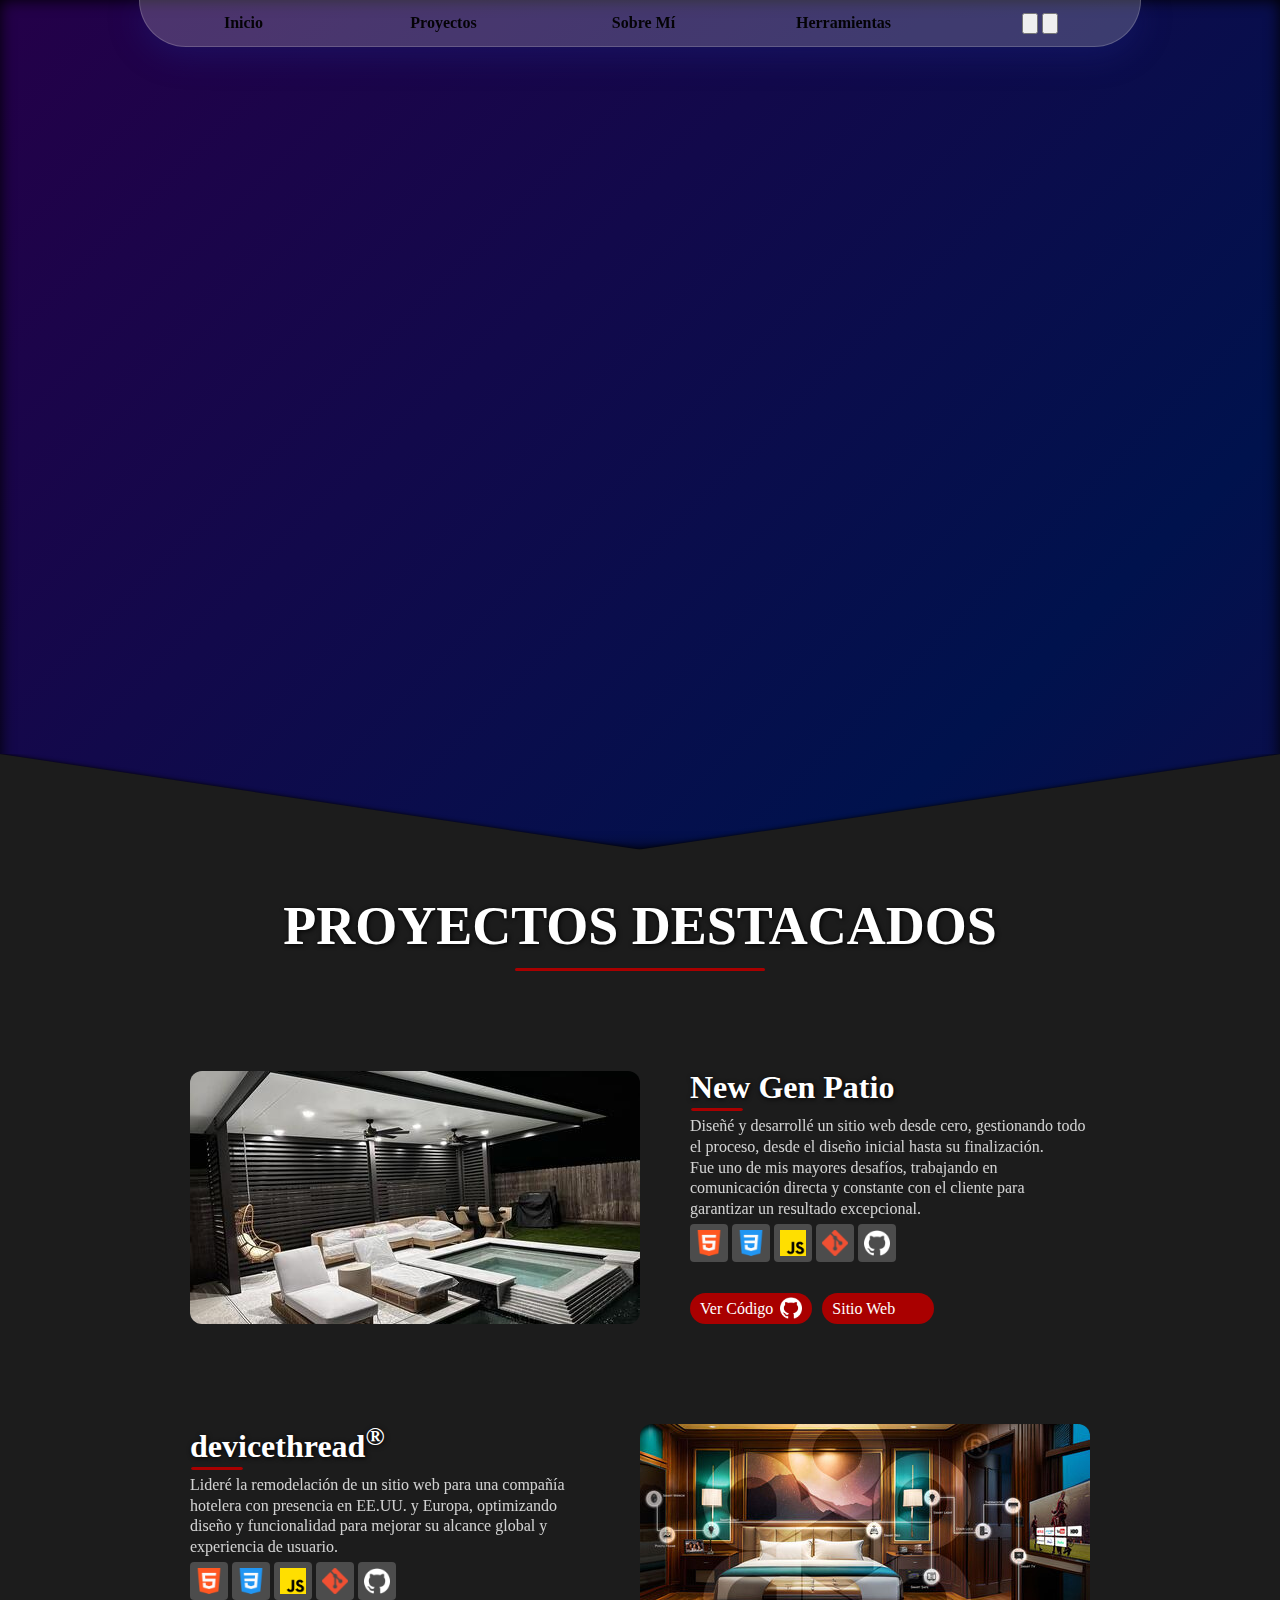
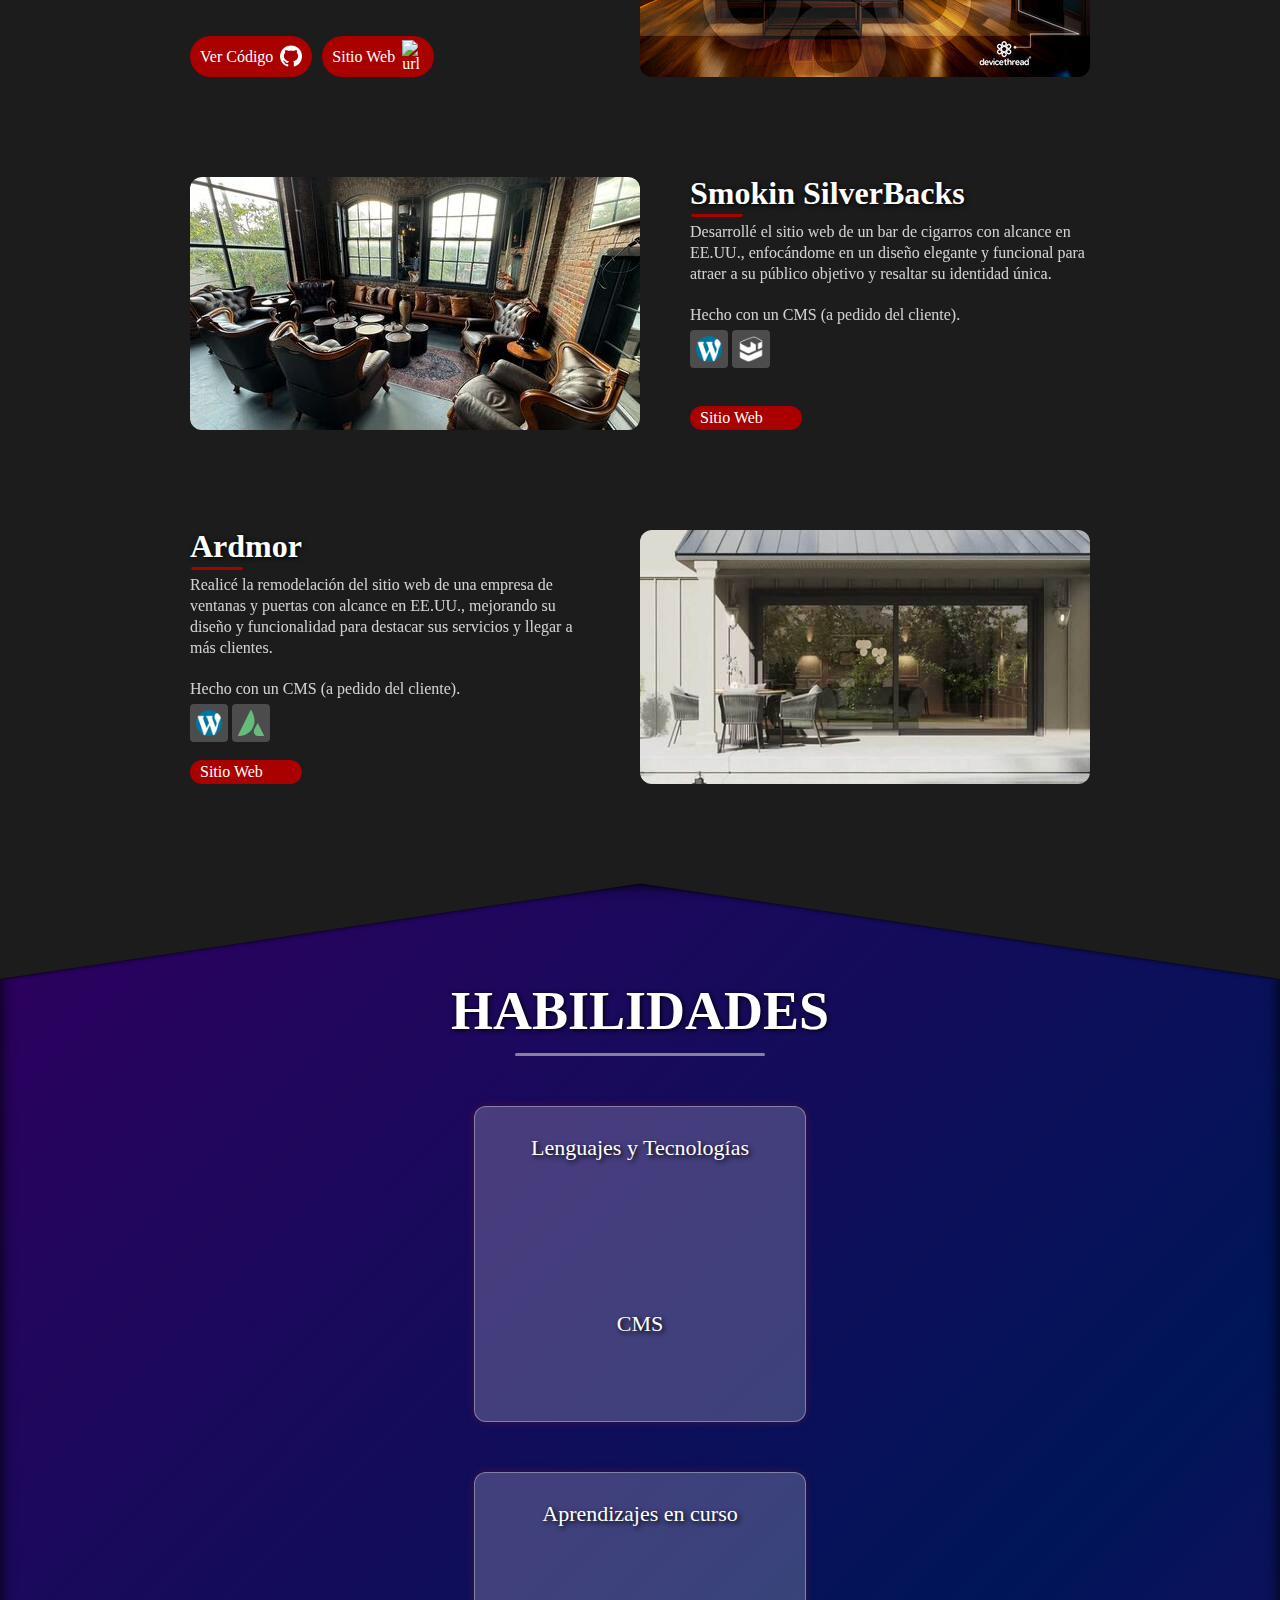
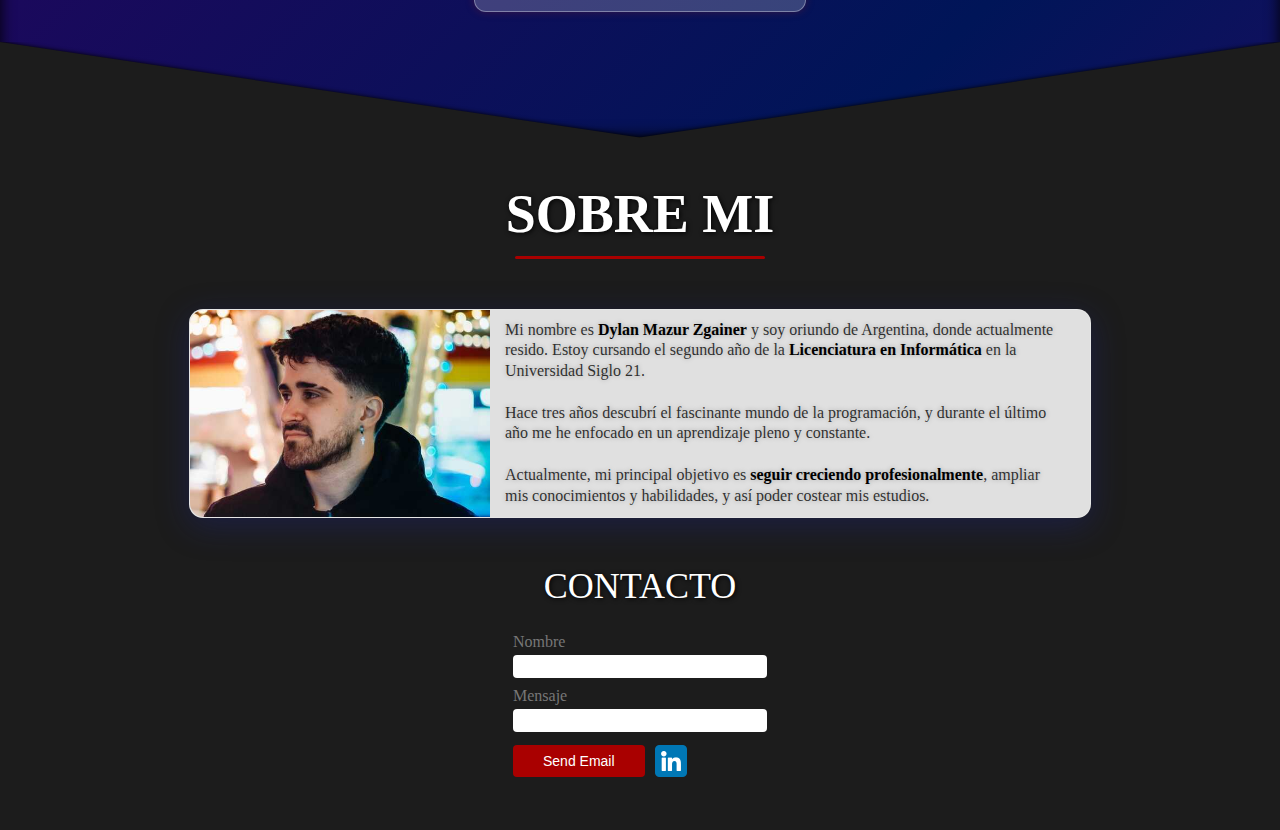
==== index.html @ 39636ef1 "a" ====
<!DOCTYPE html>
<html lang="es">
<head>
    <meta charset="UTF-8">
    <meta name="viewport" content="width=device-width, initial-scale=1.0">
    <title>PORTFOLIO</title>
    <link rel="stylesheet" href="styles.css">
    <link rel="icon" href="media//combinatoria.png" type="image/png">
    <link rel='stylesheet' href='https://cdn-uicons.flaticon.com/2.6.0/uicons-regular-rounded/css/uicons-regular-rounded.css'>
    <link rel='stylesheet' href='https://cdn-uicons.flaticon.com/2.6.0/uicons-thin-rounded/css/uicons-thin-rounded.css'>
    <link rel='stylesheet' href='https://cdn-uicons.flaticon.com/2.6.0/uicons-solid-straight/css/uicons-solid-straight.css'>
    <link rel='stylesheet' href='https://cdn-uicons.flaticon.com/2.6.0/uicons-regular-chubby/css/uicons-regular-chubby.css'>
    <link rel='stylesheet' href='https://cdn-uicons.flaticon.com/2.6.0/uicons-brands/css/uicons-brands.css'>
</head>
<body>
    <header>
        <nav id="header" class="header-container" aria-label="Main navigation">
            <ul>
                <li>            
                    <a href="#home" aria-label="Go to Home page" data-section="header" data-value="home">
                        <i class='fi fi-ss-home'></i>
                        Inicio
                    </a>
                </li>
                <li>
                    <a href="#projects" aria-label="View projects" data-section="header" data-value="projects">
                        <i class='fi fi-ss-customize-computer'></i>
                        Proyectos
                    </a>    
                </li>
                <li>
                    <a href="#about" aria-label="Learn more about us" data-section="header" data-value="about">
                        <i class='fi fi-ss-circle-user'></i>
                        Sobre Mí
                    </a>
                </li>
                <li>
                    <a href="tools.html" aria-label="Contact us" data-section="header" data-value="tools">
                        <i class='fi fi-ss-tools'></i>
                        Herramientas
                    </a>
                </li>
                <li>
                    <div class="languages">
                        <button class="lang-button" data-language="es"><img src="media/espana.png" alt=""></button>
                        <button class="lang-button" data-language="en"><img src="media/reino-unido.png" alt=""></button>
                    </div>
                </li>
            </ul>
            <div class="hamburger" id="hamburger">
                <span></span>
                <span></span>
                <span></span>
            </div>
        </nav>
    </header>

    <section id="home" class="hero-section">

        <div class="hero-container">
            <div class="hero-img">
                <img src="media//DYLAN-SIN-FONDO.png" alt="foto-perfil" class="hero-img2">
                <h2 data-section="header" data-value="name">Dylan Mazur Zgainer</h2>
            </div>
            <div class="hero__txt-container">
                <h1 class="gradient-text" data-section="hero" data-value="title">Desarrollador <span>Front End JR</span>
                </h1>
                <p class="gradient-text-2" data-section="hero" data-value="subtitle">Apasionado en diseñar interfaces web modernas y funcionales, enfocadas en la experiencia del usuario, utilizando principalmente <span>HTML, CSS Y JavaScript.</span>
                    <br><br>
                    Estoy en mi segundo año de Licenciatura en Informática y busco un trabajo que me permita crecer profesionalmente, seguir aprendiendo y apoyar mis estudios.
                </p>
                <a href="media/CV-MAZUR-ZGAINER.pdf" download="CV-MAZUR-ZGAINER.pdf" class="download-cv" data-section="hero" data-value="button">Descargar CV<i class="fi fi-ss-cloud-download-alt"></i></i></a>
                <a href="https://www.linkedin.com/in/dylan-mazur-zgainer-5ab1911b5/">
                    <img src="media/linkedin.png" title="LINKEDIN" alt="LINKEDIN" class="linkedin">
                </a>
            </div>
            
        </div>

        <div class="custom-shape-divider-bottom-1734377191">
            <svg data-name="Layer 1" xmlns="http://www.w3.org/2000/svg" viewBox="0 0 1200 120" preserveAspectRatio="none">
                <path d="M598.97 114.72L0 0 0 120 1200 120 1200 0 598.97 114.72z" class="shape-fill"></path>
            </svg>
        </div>
    </section>

    <section id="projects" class="projects-section">
        <div class="projects-title">
            <h3 data-section="projects" data-value="title">PROYECTOS DESTACADOS</h3>
            <hr class="projects-hr">
        </div>

        <div>

            <div class="project-container">
            <img src="media//newgenpatio.jpg" alt="" class="project-img">
                <div class="project__txt-container">
                    <h4 data-section="projects" data-value="project-1">New Gen Patio</h4>
                    <hr>
                    <p data-section="projects" data-value="subtitle-1">Diseñé y desarrollé un sitio web desde cero, gestionando todo el proceso, desde el diseño inicial hasta su finalización.
                    <br>
                        Fue uno de mis mayores desafíos, trabajando en comunicación directa y constante con el cliente para garantizar un resultado excepcional.</p>
                    <div class="project__tech-urls">
                        <div class="project-tech">
                            <img src="media//html-5.png" title="HTML" alt="HTML">
                            <img src="media//css-3.png" title="CSS" alt="CSS">
                            <img src="media//js.png" title="JavaScript" alt="JavaScript">
                            <img src="media//git.png" title="Git" alt="Git">
                            <img src="media//github.png" title="GitHub" alt="GitHub">
                        </div>

                        <div class="project-urls">
                            <a href="https://github.com/DylanMZ05/NEW-GEN-PATIO" target="_blank" data-section="projects" data-value="button-code">
                                Ver Código<img src="media//github.png" alt="">
                            </a>
                            <a href="https://www.newgenpatio.com/" target="_blank" data-section="projects" data-value="button-link">
                                Sitio Web<img src="media//url.png" alt="">
                            </a>
                        </div>
                    </div>
                </div>
            </div>

            <div class="project-container project-2">
            <div class="project__txt-container">
                <h4 data-section="projects" data-value="project-2">devicethread<span style="font-size: 0.8em; vertical-align: super;">®</span></h4>
                <hr>
                <p data-section="projects" data-value="subtitle-2">Lideré la remodelación de un sitio web para una compañía hotelera con presencia en EE.UU. y Europa, optimizando diseño y funcionalidad para mejorar su alcance global y experiencia de usuario.</p>
                <div class="project__tech-urls">
                    <div class="project-tech">
                        <img src="media//html-5.png" title="HTML" alt="HTML">
                        <img src="media//css-3.png" title="CSS" alt="CSS">
                        <img src="media//js.png" title="JavaScript" alt="JavaScript">
                        <img src="media//git.png" title="Git" alt="Git">
                        <img src="media//github.png" title="GitHub" alt="GitHub">
                    </div>
                    
                    <div class="project-urls">
                        <a href="https://github.com/DylanMZ05/devicethread" target="_blank" data-section="projects" data-value="button-code">
                            Ver Código<img src="media//github.png" alt="github">
                        </a>
                        <a href="https://dylanmz05.github.io/devicethread/" target="_blank" data-section="projects" data-value="button-link">
                            Sitio Web<img src="media//url.png" alt="url">
                        </a>
                    </div>
                </div>
            </div>
            <img src="media//devicethread.jpg" alt="" class="project-img">
            </div>

            <div class="project-container">
                <img src="media//smokinsilver.jpeg" alt="" class="project-img">
                <div class="project__txt-container">
                    <h4 data-section="projects" data-value="project-3">Smokin SilverBacks</h4>
                    <hr>
                    <p data-section="projects" data-value="subtitle-3">Desarrollé el sitio web de un bar de cigarros con alcance en EE.UU., enfocándome en un diseño elegante y funcional para atraer a su público objetivo y resaltar su identidad única.<br><br>Hecho con un CMS (a pedido del cliente).</p>

                    <div class="project__tech-urls">
                        <div class="project-tech">
                            <img src="media//wordpress.png" title="Wordpress" alt="Wordpress">
                            <img src="media//goodlayer-blanco.png" title="Goodlayer" alt="Goodlayer">
                        </div>

                        <div class="project-urls">
                            <a href="" data-section="projects" data-value="button-link">
                                Sitio Web<img src="media//url.png" alt="">
                            </a>
                        </div>
                    </div>
                </div>
            </div>

            <div class="project-container project-2">
                <div class="project__txt-container">
                    <h4 data-section="projects" data-value="project-4">Ardmor</h4>
                    <hr>
                    <p data-section="projects" data-value="subtitle-4">Realicé la remodelación del sitio web de una empresa de ventanas y puertas con alcance en EE.UU., mejorando su diseño y funcionalidad para destacar sus servicios y llegar a más clientes.<br><br>Hecho con un CMS (a pedido del cliente).</p>
                    <div class="project__tech-urls">
                        <div class="project-tech">
                            <img src="media//wordpress.png" title="Wordpress" alt="Wordpress">
                            <img src="media//avada-g.svg" title="Avada" alt="Avada">
                        </div>

                        <div class="project-urls">
                            <a href="" data-section="projects" data-value="button-link">
                                Sitio Web<img src="media//url.png" alt="">
                            </a>
                        </div>
                    </div>
                </div>
                <img src="media//ardmor.jpg" alt="" class="project-img">
            </div>
            
        </div>
        
    </section>

    <section class="skills-section">
        <div class="custom-shape-divider-top-1734458384">
            <svg data-name="Layer 1" xmlns="http://www.w3.org/2000/svg" viewBox="0 0 1200 120" preserveAspectRatio="none">
                <path d="M598.97 114.72L0 0 0 120 1200 120 1200 0 598.97 114.72z" class="shape-fill"></path>
            </svg>
        </div>

        <div class="skills-title">
            <h3 data-section="skills" data-value="title">HABILIDADES</h3>
            <hr class="skills-hr">
        </div>

        <div class="skills-father-container mt-50">

            <div class="skills-container">
                <h4 data-section="skills" data-value="subtitle-1">Lenguajes y Tecnologías</h4>
                <div>
                    <img src="media//html-5.png" title="HTML" alt="HTML">
                    <img src="media//css-3.png" title="CSS" alt="CSS">
                    <img src="media//tailwind-removebg-preview.png" title="TypeScript" alt="TypeScript">
                    <img src="media//js.png" title="JavaScript" alt="JavaScript">
                    <img src="media//react.png" title="React" alt="React">
                    <img src="media//git.png" title="Git" alt="Git">
                    <img src="media//github.png" title="GitHub" alt="GitHub">
                    <img src="media//vscode.png" title="VSCode" alt="VSCode">
                </div>
            </div>

            <div class="skills-container">
                <h4 data-section="skills" data-value="subtitle-2">CMS</h4>
                <div>
                    <img src="media//wordpress.png" title="Wordpress" alt="Wordpress">
                    <img src="media//elementor.png" title="Elementor" alt="Elementor">
                    <img src="media//goodlayer-blanco.png" title="Goodlayer" alt="Goodlayer">
                    <img src="media//avada-g.svg" title="Avada" alt="Avada">
                </div>
            </div>

        </div>

        <div class="skills-father-container mt-50 mb-75">

            <div class="skills-container">
                <h4 data-section="skills" data-value="subtitle-3">Aprendizajes en curso</h4>
                <div>
                    <img src="media//typescript.png" title="TypeScript" alt="TypeScript">
                </div>
            </div>
        </div>

        <div class="custom-shape-divider-bottom-1734460335">
            <svg data-name="Layer 1" xmlns="http://www.w3.org/2000/svg" viewBox="0 0 1200 120" preserveAspectRatio="none">
                <path d="M598.97 114.72L0 0 0 120 1200 120 1200 0 598.97 114.72z" class="shape-fill"></path>
            </svg>
        </div>

    </section>

    <section id="about" class="about-section">
        <div class="about-title">
            <h3 data-section="about-me" data-value="title">SOBRE MI</h3>
            <hr class="about-hr">
        </div>

        <div class="about-container">
            <img src="media//DYLAN-2.jpeg" alt="">
            <p data-section="about-me" data-value="subtitle">
                Mi nombre es <strong>Dylan Mazur Zgainer</strong> y soy oriundo de Argentina, donde actualmente resido.  
                Estoy cursando el segundo año de la <strong>Licenciatura en Informática</strong> en la Universidad Siglo 21.  
                <br><br>
                Hace tres años descubrí el fascinante mundo de la programación, y durante el último año me he enfocado en un aprendizaje pleno y constante.  
                <br><br>
                Actualmente, mi principal objetivo es <strong>seguir creciendo profesionalmente</strong>, ampliar mis conocimientos y habilidades, y así poder costear mis estudios.  
            </p>
        </div>

        <div id="contact" class="contact">

            <h4 data-section="contact" data-value="title">CONTACTO</h4>

            <form id="form">
                <div class="field">
                    <label for="from_name" data-section="contact" data-value="txt-1">Nombre</label>
                    <input type="text" name="from_name" id="from_name">
                </div>
                <div class="field">
                    <label for="message" data-section="contact" data-value="txt-2">Mensaje</label>
                    <input type="text" name="message" id="message">
                </div>

                <div class="flex">
                    <input type="submit" id="button" value="Send Email" class="shadow-lg hover:cursor-pointer hover:bg-red-600 rounded-full">
                    <a href="https://www.linkedin.com/in/dylan-mazur-zgainer-5ab1911b5/">
                        <img src="media/linkedin.png" title="LINKEDIN" alt="LINKEDIN">
                    </a>
                </div>
            </form>            
        </div>
    </section>
    <script src="scripts/script.js"></script>
    <script src="scripts/contact.js"></script>
    <script src="scripts/languajes.js"></script>

    <script type="text/javascript" src="https://cdn.jsdelivr.net/npm/@emailjs/browser@4/dist/email.min.js"></script>

    <script type="text/javascript">
        emailjs.init('-FWIzrRqEiYz7BtvM')
    </script>
</body>
</html>
---- styles.css ----
@tailwind base;
@tailwind components;
@tailwind utilities;

/* FONTS */

@font-face {
    font-family: 'Montserrat';
    src: url(fonts/Montserrat/Montserrat-VariableFont_wght.ttf);
}

@font-face {
    font-family: 'Permanent Marker';
    src: url(fonts/Permanent_Marker/PermanentMarker-Regular.ttf);
}

/* COLORES */

:root {
    --negro: #010101f1;
    --negro-semi-transparent: #000000d1;
    --gris: #1C1C1C;
    --blanco: #ffffff;
    --rojo-1: #8a0000;
    --rojo-2: #A90000;
    --azul: #111f50;

    --surface-color: #fff;
    --curve: 40;
}

/* RESET */

html, body, div, span, applet, object, iframe,
h1, h2, h3, h4, h5, h6, p, blockquote, pre,
a, abbr, acronym, address, big, cite, code,
del, dfn, em, img, ins, kbd, q, s, samp,
small, strike, strong, sub, sup, tt, var,
b, u, i, center,
dl, dt, dd, ol, ul, li,
fieldset, form, label, legend,
table, caption, tbody, tfoot, thead, tr, th, td,
article, aside, canvas, details, embed,
figure, figcaption, footer, header, hgroup,
menu, nav, output, ruby, section, summary,
time, mark, audio, video {
    margin: 0;
    padding: 0;
    border: 0;
    font-size: 100%;
    font: inherit;
    vertical-align: baseline;
}

article, aside, details, figcaption, figure,
footer, header, hgroup, menu, nav, section {
    display: block;
}

body {
    line-height: 1;

    overflow-x: hidden;
}

ol, ul {
    list-style: none;
}

blockquote, q {
    quotes: none;
}

blockquote:before, blockquote:after,
q:before, q:after {
    content: '';
    content: none;
}

table {
    border-collapse: collapse;
    border-spacing: 0;
}

/* STYLES */

body, html {
    font-family: 'Montserrat';
    background-color: var(--blanco);

    scroll-behavior: smooth;
}

/* HEADER */

header {
    display: flex;
    justify-content: center;
    align-items: center;

    width: 100%;

    position: fixed;

    z-index: 1000;
}

.header-container {
    display: flex;
    justify-content: center;
    align-items: center;
    width: 1000px;

    background: rgba( 255, 255, 255, 0.2 );
    box-shadow: 0 8px 32px 0 rgba( 31, 38, 135, 0.37 );
    border: 1px solid rgba( 255, 255, 255, 0.18 );
    border-top: 0;
    border-radius: 0 0 100px 100px;
    max-width: 1200px;

    transition: background-color 0.5s ease, box-shadow 0.5s ease;

    animation: myAnim .7s ease 0s 1 normal forwards;
}

@keyframes myAnim {
	0% {
		transform: scale(0);
		transform-origin: 50% 0%;
	}

	100% {
		transform: scale(1);
		transform-origin: 50% 0%;
	}
}



.header-container.scrolled {
    background-color: var(--negro);
    border: 1px solid #ffffff5f;
    border-top: none;

    box-shadow: 0 0 8px 0 rgba(31, 48, 135, 0.37);

    backdrop-filter: blur(7px);
    -webkit-backdrop-filter: blur(7px)
}

.header-container.scrolled a {
    color: var(--blanco);
}

.header-container ul {
    display: flex;
    width: 100%;
}

.header-container li {
    display: flex;
    justify-content: center;
    align-items: center;
    width: 25%;
}

.header-container a {
    display: flex;
    justify-content: center;
    align-items: center;

    padding: 15px 25px;
    width: 100%;

    text-decoration: none;
    color: var(--negro);
    font-weight: 700;
    
    overflow: hidden;
    border-radius: 0 0 8px 8px;

    transition: color 0.5s ease, 0.5s ease;

}

.header-container li {
    transition: transform 0.2s ease, background 0.15s ease;
}

.header-container li:first-child {
    border-radius: 0 0 8px 100px;
}

.header-container li:last-child {
    border-radius: 0 0 100px 8px;
}

.header-container li:hover {
    transform: scale(1.07);
    background-color: var(--rojo-2);
    border-radius: 0 0 8px 8px;


    font-weight: 600;
}

.header-container li:hover:first-child {
    border-radius: 0 0 8px 100px;
}

.header-container li:hover:last-child {
    border-radius: 0 0 100px 8px;
}

.header-container a:hover {
    color: var(--blanco);
}

.header-container a:hover > i {
    color: var(--blanco);
}

.header-container a > i {
    margin: 2px 7px 0 0;
    color: var(--rojo-2);
}


.hamburger {
    display: none;
    flex-direction: column;
    justify-content: space-around;
    width: 30px;
    height: 24px;
    cursor: pointer;
    margin-right: 40px;
}

.hamburger span {
    display: block;
    height: 3px;
    background-color: var(--blanco);
    border-radius: 2px;
    transition: all 0.3s ease;
}






/* HERO-SECTION */

.hero-section {
    display: flex;
    justify-content: center;
    align-items: center;
    flex-direction: column;

    height: calc(100vh - 51px);

    position: relative;

    background: linear-gradient(135deg, #240049, #00124d, #2d0046, #400021, #00173C, #230039);
    background-size: 400% 400%;

    animation: gradientAnimationBackground 20s linear infinite;
    box-shadow: 0px 0px 15px inset #000;
}

@keyframes gradientAnimationBackground {
    0% {
        background-position: 0% 0%;
    }
    50% {
        background-position: 100% 100%;
    }
    100% {
        background-position: 0% 0%;
    }
}

.hero-container {
    display: flex;
    justify-content: center;
    align-items: center;

    background-color: var(--negro-semi-transparent);
    padding: 25px;
    border-radius: 24px;

    width: 848px;

    box-shadow: 0 0 8px 0 rgba(135, 31, 31, 0.37);
    border: 1px solid rgba( 255, 255, 255, 0.18 );    

    opacity: 0;
    transform: scale(0.8);
    animation: fadeScale .3s ease-out 0.3s forwards;
}

@keyframes fadeScale {
    to {
        opacity: 1;
        transform: scale(1);
    }
}

.hero-img {
    display: flex;
    justify-content: center;
    align-items: center;
    flex-direction: column;
}

.hero-img2 {
    width: 250px;
    aspect-ratio: 1/1;
    object-fit: cover;

    mask-image: linear-gradient(
        black 80%,
        transparent
    );

    margin-left: 10px;

    opacity: 0;
    transform: rotate(-10deg) scale(0.9);
    animation: rotateFade .3s ease-out .35s forwards;
}

.hero-img h2 {
    font-family: 'Permanent Marker';
    color: var(--blanco);
    font-size: 36px;
    font-weight: 500;
    text-align: center;
    
    background: linear-gradient(90deg, rgb(255, 0, 255), rgb(255, 37, 37), rgb(78, 78, 255), rgb(255, 0, 255));
    background-size: 200% 200%;
    -webkit-background-clip: text;
    -webkit-text-fill-color: transparent;

    margin-top: -20px;
    opacity: .9;

    animation: gradient-animation 4s ease-in-out infinite;

    opacity: 0;
    transform: rotate(-10deg) scale(0.9);
    animation: rotateFade .3s ease-out .35s forwards;
}

@keyframes rotateFade {
    to {
        opacity: 1;
        transform: rotate(0deg) scale(1);
    }
}

.hero__txt-container {
    display: flex;
    color: var(--blanco);
    margin: 0 0 0 25px;

    flex-wrap: wrap;
    gap: 10px;
}

.hero__txt-container h1 {
    font-size: 40px;
    font-weight: 600;
    margin: 10px 0;
}

.gradient-text {
    font-size: 3rem;
    color: #fff;
}

.gradient-text span {
    background: linear-gradient(90deg, rgb(255, 0, 255), rgb(255, 37, 37), rgb(78, 78, 255), rgb(255, 0, 255));
    background-size: 200% 200%;
    -webkit-background-clip: text;
    -webkit-text-fill-color: transparent;
    animation: gradient-animation 4s ease-in-out infinite;
    font-weight: bold;
}

.gradient-text-2 {
    font-size: 3rem;
    color: #fff;
}

.gradient-text-2 span {
    background: linear-gradient(90deg, rgb(0, 255, 21), rgb(0, 217, 255), rgb(0, 255, 21), rgb(0, 217, 255), rgb(0, 255, 21), rgb(0, 217, 255));
    background-size: 200% 200%;
    -webkit-background-clip: text;
    -webkit-text-fill-color: transparent;
    animation: gradient-animation 4s ease-in-out infinite;
    font-weight: bold;
}

@keyframes gradient-animation {
    0% {
        background-position: 0% 100%;
    }
    50% {
        background-position: 100% 0%;
    }
    100% {
        background-position: 0% 100%;
    }
}

.hero__txt-container p {
    font-size: 16px;
    margin-bottom: 10px;
    font-weight: 500;
    line-height: 1.3;   

    opacity: 0.7;
}

.download-cv {
    display: flex;
    justify-content: center;
    align-items: center;
    border-radius: 50px;
    font-weight: 400;

    background-color: var(--rojo-2);
    color: var(--blanco);
    text-decoration: none;
    padding: 7px 15px;

    
    opacity: 0;
    animation: bounceIn .3s ease-out .35s forwards;
    transition: transform 0.2s ease, background 0.1s ease;
}

@keyframes bounceIn {
    0% {
        opacity: 0;
    }
    100% {
        opacity: 1;
    }
}

.hero__txt-container i {
    margin-left: 7px;
    font-size: 22px;
}

.download-cv:hover {
    transform: scale(1.05);
    background-color: var(--rojo-1);
}

.linkedin {
    margin: 0;
    width: 42px;

    opacity: 0;
    animation: bounceIn .3s ease-out .35s forwards;
    transition: transform 0.3s ease;
}

.linkedin:hover {
    transform: scale(1.1);
}

/* INVERT TRIANGLE */

.custom-shape-divider-bottom-1734377191 {
    position: absolute;
    bottom: 0;
    left: 0;
    width: 100%;
    overflow: hidden;
    line-height: 0;

    margin-bottom: -5px;
}

.custom-shape-divider-bottom-1734377191 svg {
    position: relative;
    display: block;
    width: calc(100% + 1.3px);
    height: 100px;

    filter: drop-shadow(0px 0px 2px #000);
}

.custom-shape-divider-bottom-1734377191 .shape-fill {
    fill: var(--gris);
}

/* PROjECTS SECTION */

.projects-section {
    background-color: var(--gris);
    
    padding: 50px 0;

    display: flex;
    align-items: center;
    flex-direction: column;
    gap: 50px;
}

.projects-section h3 {
    color: var(--blanco);
    
    font-size: 54px;
    font-weight: 600;

    text-shadow: 1px 1px 5px #000;

    view-timeline-name: --reveal;

    animation-name: show;
    animation-fill-mode: both;

    animation-timeline: --reveal;
    animation-range: entry 25% cover 30%;
}

.project-container {
    display: flex;
    justify-content: space-between;
    
    padding: 50px 0;
    border-radius: 16px;

    width: 900px;
    
    view-timeline-name: --reveal;

    animation-name: show;
    animation-fill-mode: both;

    animation-timeline: --reveal;
    animation-range: entry 25% cover 30%;
}

@keyframes show {
    from {
        opacity: 0; scale: 0%;
    }

    to {
        opacity: 1; scale: 100%;
    }
}

.projects-title {
    display: flex;
    justify-content: center;
    align-items: center;
    flex-direction: column;
}

.projects-hr {
    width: 250px;
    height: 3px;
    background-color: var(--rojo-2);
    border: none;
    border-radius: 50px;
    margin: 15px 0 0;

    view-timeline-name: --reveal;

    animation-name: show;
    animation-fill-mode: both;

    animation-timeline: --reveal;
    animation-range: entry 15% cover 30%;
}

.project-img {
    width: 450px;
    aspect-ratio: 16/9;
    object-fit: cover;

    border-radius: 12px;
    transition: transform 0.3s ease;
}

.project-img:hover {
    transform: scale(1.05);
    cursor: pointer;
}

.project__txt-container {
    position: relative;
    margin: 0;

    color: var(--blanco);
}

.project__txt-container h4 {
    font-size: 32px;
    font-weight: 600;

    text-shadow: 1px 1px 5px #000;
}

.project__txt-container hr {
    width: 50px;
    text-align: start;
    margin: 5px 1px;

    border: 1px solid var(--rojo-2);
    height: 1px;
    background-color: var(--rojo-2);
    border-radius: 50px;
}

.project__txt-container p {
    font-size: 16px;
    font-weight: 400;

    line-height: 1.3;
    
    margin: 5px 0 0;

    max-width: 400px;

    opacity: 0.8;
}

.project-tech p {
    margin: 25px 0 0;
}

.project-tech hr {
    height: 0px;
    width: 30px;
    margin: 5px 1px 8px;
}

.project-tech img{
    background: rgba( 220, 220, 220, 0.25 );
    
    border-radius: 4px;
    margin: 4px 0;
    padding: 6px;
    width: 26px;

    transition: transform 0.3s ease;
}

.project-tech img:hover {
    transform: scale(1.1);
    cursor: pointer;
}

.project-urls {
    width: 100%;
    display: flex;
    justify-content: start;
    position: absolute;
    flex-wrap: wrap;
    gap: 10px;
    bottom: 0;
    margin: 0;
}


.project-urls a {
    display: flex;
    justify-content: center;
    align-items: center;
    background-color: var(--rojo-2);
    border-radius: 50px;
    padding: 4px 10px;

    color: var(--blanco);
    text-decoration: none;
    font-weight: 500;

    transition: transform 0.2s ease, background 0.1s ease;

}

.project-urls a:hover {
    transform: scale(1.05);
    background-color: var(--rojo-1);
}

.project-urls img {
    width: 22px;
    margin: 0 0 1px 7px;
}



/* SKILLS */

.skills-section {
    color: var(--blanco);


    position: relative;
    display: flex;
    justify-content: center;
    align-items: center;
    flex-direction: column;

    padding: 50px 0;

    box-shadow: 0px 0px 15px inset #000;

    background: linear-gradient(135deg, #2E005F, #001558, #4A0073, #460728, #00173C, #3A005E);
    background-size: 400% 400%;

    animation: gradientAnimation 20s linear infinite;
    box-shadow: 0px 0px 15px inset #000;
}

@keyframes gradientAnimation {
    0% {
        background-position: 0% 0%;
    }
    50% {
        background-position: 100% 100%;
    }
    100% {
        background-position: 0% 0%;
    }
}


.custom-shape-divider-top-1734458384 {
    position: absolute;
    top: 0;
    left: 0;
    width: 100%;
    overflow: hidden;
    line-height: 0;
    transform: rotate(180deg);

    margin-top: -5px;
}

.custom-shape-divider-top-1734458384 svg {
    position: relative;
    display: block;
    width: calc(100% + 1.3px);
    height: 100px;

    filter: drop-shadow(0px 0px 2px #000);
}

.custom-shape-divider-top-1734458384 .shape-fill {
    fill: var(--gris);
}

.skills-section h3 {
    color: var(--blanco);
    font-size: 54px;
    font-weight: 600;

    margin-top: 50px;

    text-shadow: 1px 1px 5px #000;

    view-timeline-name: --reveal;

    animation-name: show;
    animation-fill-mode: both;

    animation-timeline: --reveal;
    animation-range: entry 25% cover 30%;
}

.skills-father-container {
    padding: 15px;

    background: rgba(255, 255, 255, 0.208);
    box-shadow: 0 0 8px 0 rgba(135, 31, 31, 0.37);
    border-radius: 12px;
    border: 1px solid rgba(255, 255, 255, 0.347);

    width: 300px;
}

.mt-50 {
    margin-top: 50px;
}

.mb-75 {
    margin-bottom: 75px;
}

.skills-father-container {
    view-timeline-name: --skills-scroll;
    animation-timeline: --skills-scroll;
    animation-name: fade-in-diagonal;
    animation-fill-mode: both;
    animation-range: entry 0% cover 10%;
}

.skills-container {
    text-align: center;
}

.skills-container h4 {
    view-timeline-name: --skills-title;
    animation-timeline: --skills-title;
    animation-name: fade-in-diagonal;
    animation-range: entry 0% cover 20%;
    animation-delay: 0.1s;
}

.skills-container img {
    opacity: 0;
    transform: translate(-40px, -40px) scale(0.8);
    view-timeline-name: --reveal-img;
    animation-timeline: --reveal-img;
    animation-name: fade-in-diagonal;
    animation-fill-mode: both;
    animation-range: entry 0% cover 10%;
}

.skills-container div {
    display: flex;
    align-items: center;
    justify-content: center;
    flex-wrap: wrap;
    text-align: center;
}

.skills-container img:nth-child(1) { animation-delay: 0.1s; }
.skills-container img:nth-child(2) { animation-delay: 0.2s; }
.skills-container img:nth-child(3) { animation-delay: 0.3s; }
.skills-container img:nth-child(4) { animation-delay: 0.4s; }
.skills-container img:nth-child(5) { animation-delay: 0.5s; }
.skills-container img:nth-child(6) { animation-delay: 0.6s; }
.skills-container img:nth-child(7) { animation-delay: 0.7s; }
.skills-container img:nth-child(8) { animation-delay: 0.8s; }
.skills-container img:nth-child(9) { animation-delay: 0.9s; }
.skills-container img:nth-child(10) { animation-delay: 1.0s; }

@keyframes fade-in-diagonal {
    from {
        opacity: 0;
        transform: translate(-40px, -40px) scale(0.8);
    }
    to {
        opacity: 1;
        transform: translate(0, 0) scale(1);
    }
}

.skills-container h4{
    font-size: 22px;
    font-weight: 500;
    margin: 15px 0 3px;

    text-shadow: 2px 2px 5px #000;
}

.skills-title {
    display: flex;
    justify-content: center;
    align-items: center;
    flex-direction: column;
}

.skills-hr {
    width: 250px;
    height: 3px;
    background-color: #cccccc9c;
    border: none;
    border-radius: 50px;
    margin: 15px 0 0;

    view-timeline-name: --reveal;

    animation-name: show;
    animation-fill-mode: both;

    animation-timeline: --reveal;
    animation-range: entry 15% cover 30%;
}

.skills-section img {
    width: 54px;
    margin: 7px;

    filter: drop-shadow(0px 0px 15px #0000006b);
    transition: transform 0.3s ease;
}

.skills-section img:hover {
    transform: scale(1.1);
    cursor: pointer;
}

.custom-shape-divider-bottom-1734460335 {
    position: absolute;
    bottom: 0;
    left: 0;
    width: 100%;
    overflow: hidden;
    line-height: 0;

    margin-bottom: -5px;
}

.custom-shape-divider-bottom-1734460335 svg {
    position: relative;
    display: block;
    width: calc(100% + 1.3px);
    height: 100px;

    filter: drop-shadow(0px 0px 2px #000);
}

.custom-shape-divider-bottom-1734460335 .shape-fill {
    fill: var(--gris);
}

/* ABOUT */

.about-section {
    display: flex;
    justify-content: center;
    align-items: center;
    flex-direction: column;

    padding: 50px 0;

    background-color: var(--gris);
}

.about-title {
    display: flex;
    justify-content: center;
    align-items: center;
    flex-direction: column;
}

.about-title h3 {
    color: var(--blanco);
    
    font-size: 54px;
    font-weight: 600;

    text-shadow: 1px 1px 5px #000;

    view-timeline-name: --reveal;

    animation-name: show;
    animation-fill-mode: both;

    animation-timeline: --reveal;
    animation-range: entry 25% cover 30%;
}

.about-hr {
    width: 250px;
    height: 3px;
    background-color: var(--rojo-2);
    border: none;
    border-radius: 50px;
    margin: 15px 0 0;

    view-timeline-name: --reveal;

    animation-name: show;
    animation-fill-mode: both;

    animation-timeline: --reveal;
    animation-range: entry 15% cover 30%;
}

.about-container {
    display: flex;
    width: 900px;

    margin-top: 50px;

    border-radius: 14px;
    border: 1px solid rgba( 255, 255, 255, 0.18 );
    
    box-shadow: 0 8px 32px 0 rgba( 31, 38, 135, 0.37 );
    background: rgba(255, 255, 255, 0.865);

    view-timeline-name: --reveal;

    animation-name: show;
    animation-fill-mode: both;

    animation-timeline: --reveal;
    animation-range: entry 0% cover 40%;
}

.about-container img {
    width: 300px;
    aspect-ratio: 2/1;
    object-fit: cover;

    border-radius: 14px 0 0 14px;

    object-position: 20% 40%; /* 20% desde la izquierda, 50% desde la parte superior */

}

.about-container p {
    padding: 10px 30px 10px 15px;

    color: #000000cb;
    font-weight: 500;
    opacity: 1;

    line-height: 1.3;

    text-shadow: 0px 0px 5px #00000045;
}

.about-container strong {
    font-weight: bold;

    color: #000000 ;
}


/* CONTACT */

.contact h4 {
    font-size: 36px;
    font-weight: 500;
    text-align: center;

    color: var(--blanco);

    margin-bottom: 30px;

    text-shadow: 1px 1px 5px #000;


}

.contact {
    margin-top: 50px;

    view-timeline-name: --reveal;

    animation-name: show;
    animation-fill-mode: both;

    animation-timeline: --reveal;
    animation-range: entry 0% cover 25%;
}

.contact-container {
    display: flex;
    align-items: center;
    justify-content: space-between;

    background-color: var(--blanco);

    padding: 3px 0;

    border-radius: 8px;
}

.email {
    display: flex;
    justify-content: center;
    align-items: center;
}

.email i {
    margin: 0 10px -3px;
    font-size: 18px;
}

.email p {
    font-size: 20px;
    
    background-color: #fffffffc;
    color: var(--negro);
    width: 350px;
    border-radius: 4px;
    padding: 5px;
    font-weight: 600;

    box-shadow: 0px 0px 5px inset #0000005d;
    border: 1px solid #00000068;
}

.copy-direct a {
    text-decoration: none;
}

.copy-direct i{
    margin: 0 10px -3px;
    font-size: 20px;

    color: var(--negro);
}

.contact-container:last-child {
    margin-top: 15px;

}

.tooltip {
    visibility: hidden;
    background-color: #333;
    color: #fff;
    text-align: center;
    border-radius: 5px;
    padding: 5px;
    position: absolute;
    z-index: 1;
    top: -30px;
    left: 50%;
    transform: translateX(-50%);
    font-size: 12px;
    white-space: nowrap;
    opacity: 0;
    transition: opacity 0.3s ease;
}

.copy-direct a {
    position: relative;
    display: inline-block;
    transition: transform 0.3s ease;
}

.copy-direct a:hover {
    transform: scale(1.1);
}

.copy-direct a.copied .tooltip {
    visibility: visible;
    opacity: 1;
}

.field {
    margin-bottom: 10px;
}

.field label {
    display: block;
    font-size: 16px;
    color: #777;

    margin-bottom: 5px;
}

.field input {
    display: block;
    min-width: 250px;
    line-height: 1.5;
    font-size: 14px;

    border-radius: 4px;
    border: none;
}

input[type="submit"] {
    display: block;
    padding: 8px 30px;
    font-size: 14px;
    background-color: var(--rojo-2);
    color: #fff;
    border-radius: 4px;
    border: none;
}

.flex {
    display: flex;
    align-items: center;
}

.flex a {
    margin-left: 10px;
}

.flex img {
    width: 32px;
    margin-top: 3px;
}




@media (max-width: 1050px) {
    .header-container {
        width: 95%;
    }
}
@media (max-width: 950px) {
    .hero-container {
        width: 88vw;
        max-width: 620px;
        padding: 17px;
        flex-direction: column;
    }

    .hero-img2 {
        margin: 0 0 20px 0;
    }

    .hero__txt-container {
        text-align: start;  
        margin-left: 0;  
    }

    .hero__txt-container h1 {
        width: 100%;
        text-align: center;
    }

    .project-container {
        width: 94vw;
    }

    .project-img {
        width: 46vw;
    }

    .project__txt-container {
        margin: 5px 15px 0;
    }

    .project-urls {
        position: static;
    }

    .about-container {
        width: 94vw;
    }
}

@media (max-width: 800px) {
    .header-container {
        display: flex;
        justify-content: end;

        border: none;

        height: 51px;
        border-radius: 0;
        width: 100vw;
        border-left: 0;
        border-right: 0;

    
        z-index: 1000;
        background-color: #010101;
        border: none;
    }

    .header-container.scrolled {
        border: none;
        background-color: #010101;

        box-shadow: 0 0 8px 0 rgba(31, 48, 135, 0.37);
        backdrop-filter: blur(0px);
    }

    .header-container ul {
        display: none;
    }

    nav ul {
        position: fixed;
        top: 50px;
        right: 0;
        width: 200px;
        opacity: 0;
        transition: none;
        display: none;
    }
    
    nav ul.active {
        display: flex;
        justify-content: center;
        align-items: center;
        flex-direction: column;
        background-color: #010101;
        border: none;

        border-radius: 0 0 8px 8px;

        box-shadow: 0 7px 8px 0 rgba(31, 48, 135, 0.146);

        width: 100vw;
        margin: 0;
        animation: slideIn 0.3s ease forwards;
    }
    
    nav ul.closing {
        display: flex;
        justify-content: center;
        align-items: center;
        flex-direction: column;

        background-color: #000;
        border: none;

        z-index: 1;

        animation: slideOut 0.3s ease forwards;
    }

    @keyframes slideIn {
        from {
            opacity: 0;
            transform: translateY(-100%);
        }
        to {
            opacity: 1;
            transform: translateY(0);
        }
    }

    @keyframes slideOut {
        from {
            opacity: 1;
            transform: translateY(0);
        }
        to {
            opacity: 0;
            transform: translateY(-100%);
        }
    }

    .header-container li {
        width: 100%;
    }

    .header-container a {
        padding: 15px 0px 15px 35vw;
        width: 100%;
        color: var(--blanco);

        display: flex;
        justify-content: start;
    }

    .header-container li:last-child {
        padding-bottom: 20px;
    }

    .header-container li:hover {
        transform: scale(1);
        background-color: #010101;

        font-weight: 800;

    }
    
    .header-container a:hover > i {
        color: var(--rojo-2);

        text-decoration: none;
    }

    .hamburger {
        display: flex;
    }


    .hamburger.open span:nth-child(1) {
        transform: rotate(45deg) translateY(10px) translateX(3.9px);
    }

    .hamburger.open span:nth-child(2) {
        opacity: 0;
    }

    .hamburger.open span:nth-child(3) {
        transform: rotate(-45deg) translateY(-8px);
    }

    .projects-section h3 {
        font-size: 44px;
        text-align: center;
    }
}

@media (max-width: 700px) {
    
    .project-container {
        flex-direction: column;

        width: 94vw;

        padding: 25px 0;
    }

    .project-2 {
        flex-direction: column-reverse;
    }

    .project-img {
        width: 100%;
    }

    .project__txt-container {
        margin: 10px 0;
    }

    .project__txt-container p {
        max-width: 94vw;
    }

    .project-tech img {
        width: 30px;
    }

    .about-container img {
        object-position: 50% 40%;
    }
}

@media (max-width: 650px) {
    .hero__txt-container h1 {
        font-size: 6vw;
    }
}

@media (max-width: 600px) {
    
    .about-container {
        flex-direction: column;
    }

    .about-container img {
        width: 100%;
        height: 350px;

        border-radius: 14px 14px 0 0;

        object-position: 0% 33%;
    }

    .about-container p {
        padding: 10px;
    }
}

@media (max-width: 550px) {
    .hero-section {
        padding-bottom: 50px;
    }

    .hero__txt-container h1 {
        font-size: 6vw;
    }




    .email p {
        font-size: 16px;
        width: 270px;
    }
}

@media (max-width: 520px) {
    .hero-img h2 {
        font-size: 7vw;
    }
}

@media (max-width: 500px) {
    .hero-section {
        padding: 50px 0 75px;
    }

    .skills-section h3 {
        font-size: 36px;
    }

    .skills-hr {
        width: 200px;
    }

    .skills-container {
        display: flex;
        justify-content: center;
        align-items: center;
        flex-direction: column;

        text-align: center;
    }

    .skills-container h4 {
        margin: 15px 0 3px;
    }
}

@media (max-width: 450px) {
    .projects-section h3,
    .about-title h3 {
        font-size: 36px;
    }

    .projects-hr {
        width: 200px;
    }

    .project__txt-container {
        display: flex;
        justify-content: start;
        align-items: start;
        flex-direction: column;
        text-align: start;
    }


    .about-hr {
        width: 150px;
    }

    .contact-container {
        display: block;
    }

    .email {
        font-size: 20px;
        background-color: #fffffffc;
        color: var(--negro);
        width: 310px;
        border-radius: 4px;
        padding: 5px;
        margin: 5px 7px;
        font-weight: 600;
        box-shadow: 0px 0px 5px inset #0000005d;
        border: 1px solid #00000068;
    }

    .email p {
        width: 100%;
        border-radius: 4px;
        padding: 0px;
        font-weight: 600;
        box-shadow: none;
        border: none;
    }

    .copy-direct {
        margin-top: 8px;
        display: flex;
        justify-content: space-evenly;
    }

    .copy-direct a {
        width: 100%;
        text-align: center;

        box-shadow: 0px 0px 5px #00000086;

        padding: 5px 0;
        margin: 5px 7px;
        border-radius: 4px;
    }
}

@media (max-width: 350px) {
    .hero__txt-container p {
        font-size: 14px;
    }

    .hero__txt-container a {
        font-size: 14px;
    }

    .hero__txt-container i {
        font-size: 18px;
    }

    .project__txt-container h4 {
        font-size: 24px;
    }

    .project__txt-container p {
        font-size: 14px;
    }

    .skills-father-container {
        width: 80vw;
    }

    .skills-container h4 {
        font-size: 18px;
    }

    .skills-section img {
        width: 38px;
    }

    .about-container p {
        padding: 10px;
        font-size: 14px;
    }

    .email i {
        display: none;
    }

    .email {
        width: 80vw;
    }

    .email p {
        font-size: 14px;
    }
}

@media (max-width: 950px) and (max-height: 800px) {
    .hero-section {
        height: max-content;
    }
    
    .hero-container {
        margin: 10vh 0 13vh;
    }
}

@media (max-width: 950px) and (max-height: 600px) {
    .hero-section {
        height: max-content;
    }
    
    .hero-container {
        margin: 15vh 0 23vh;
    }
}
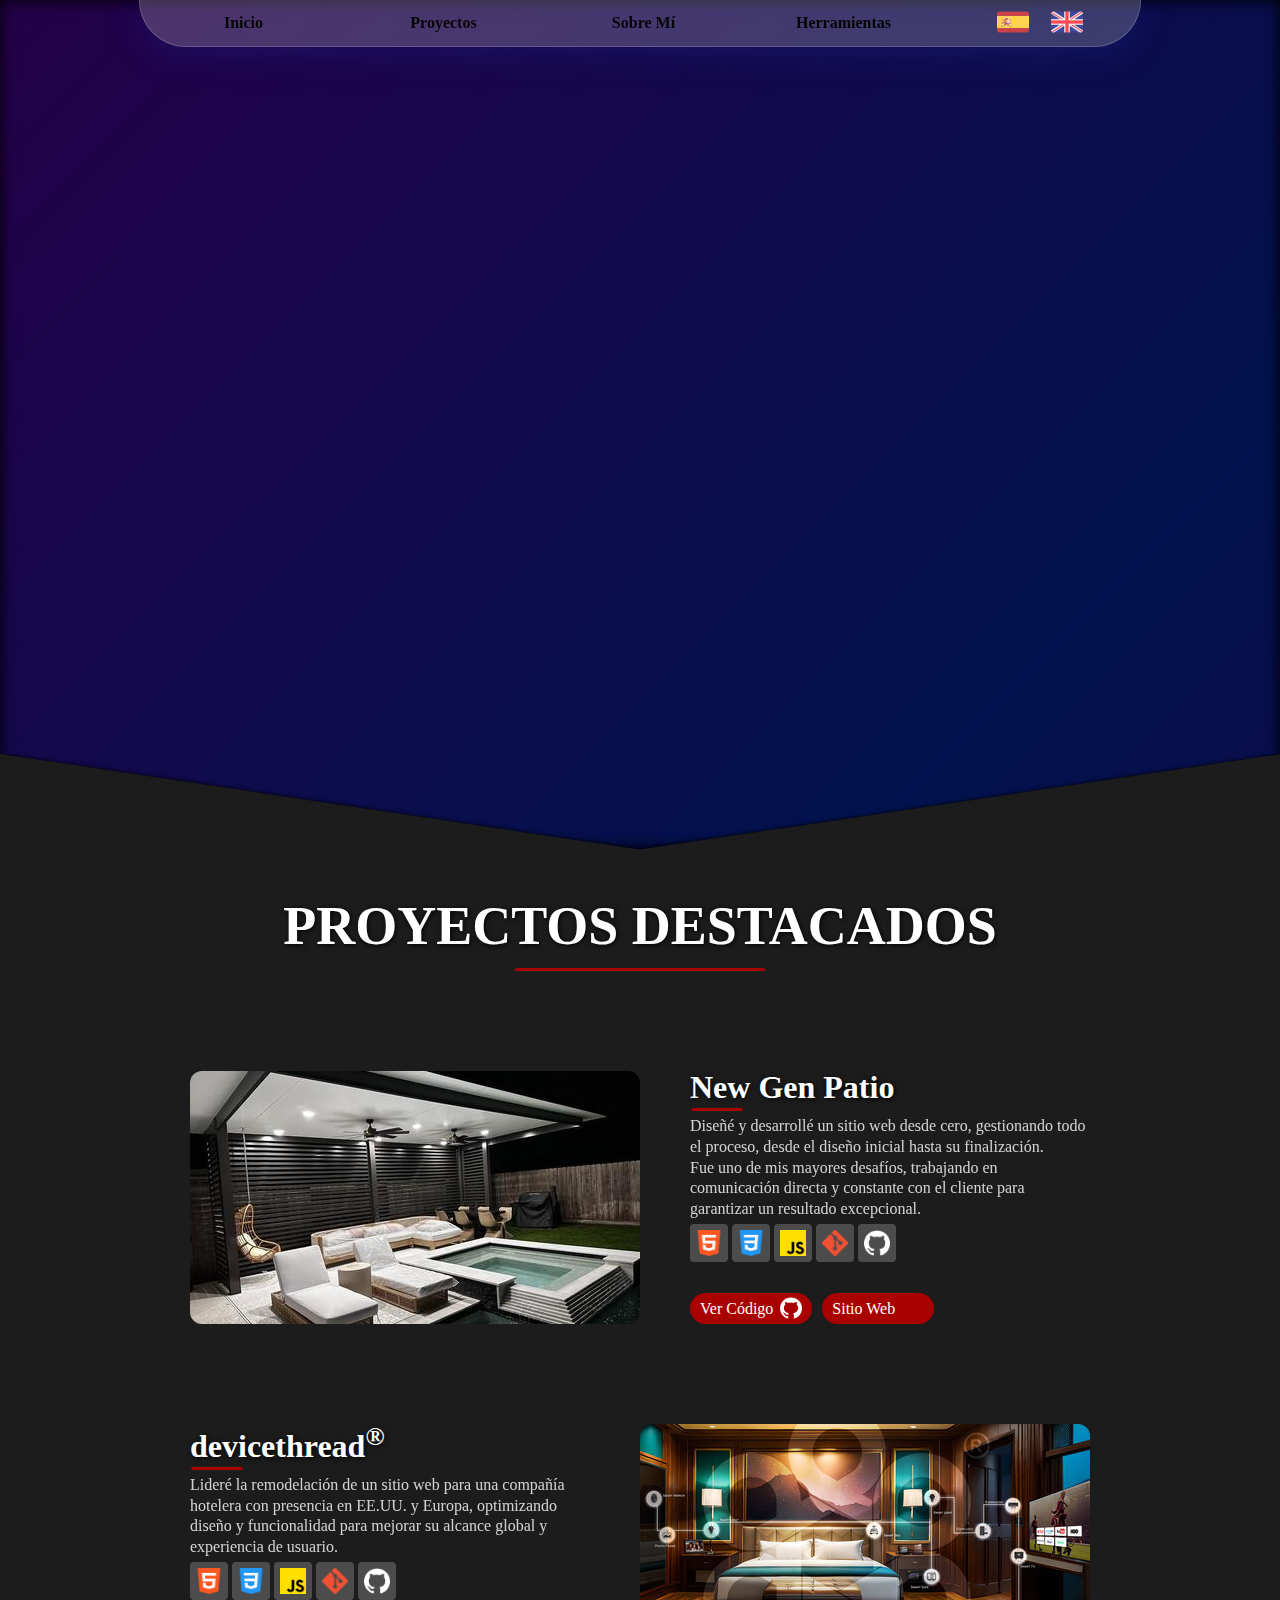
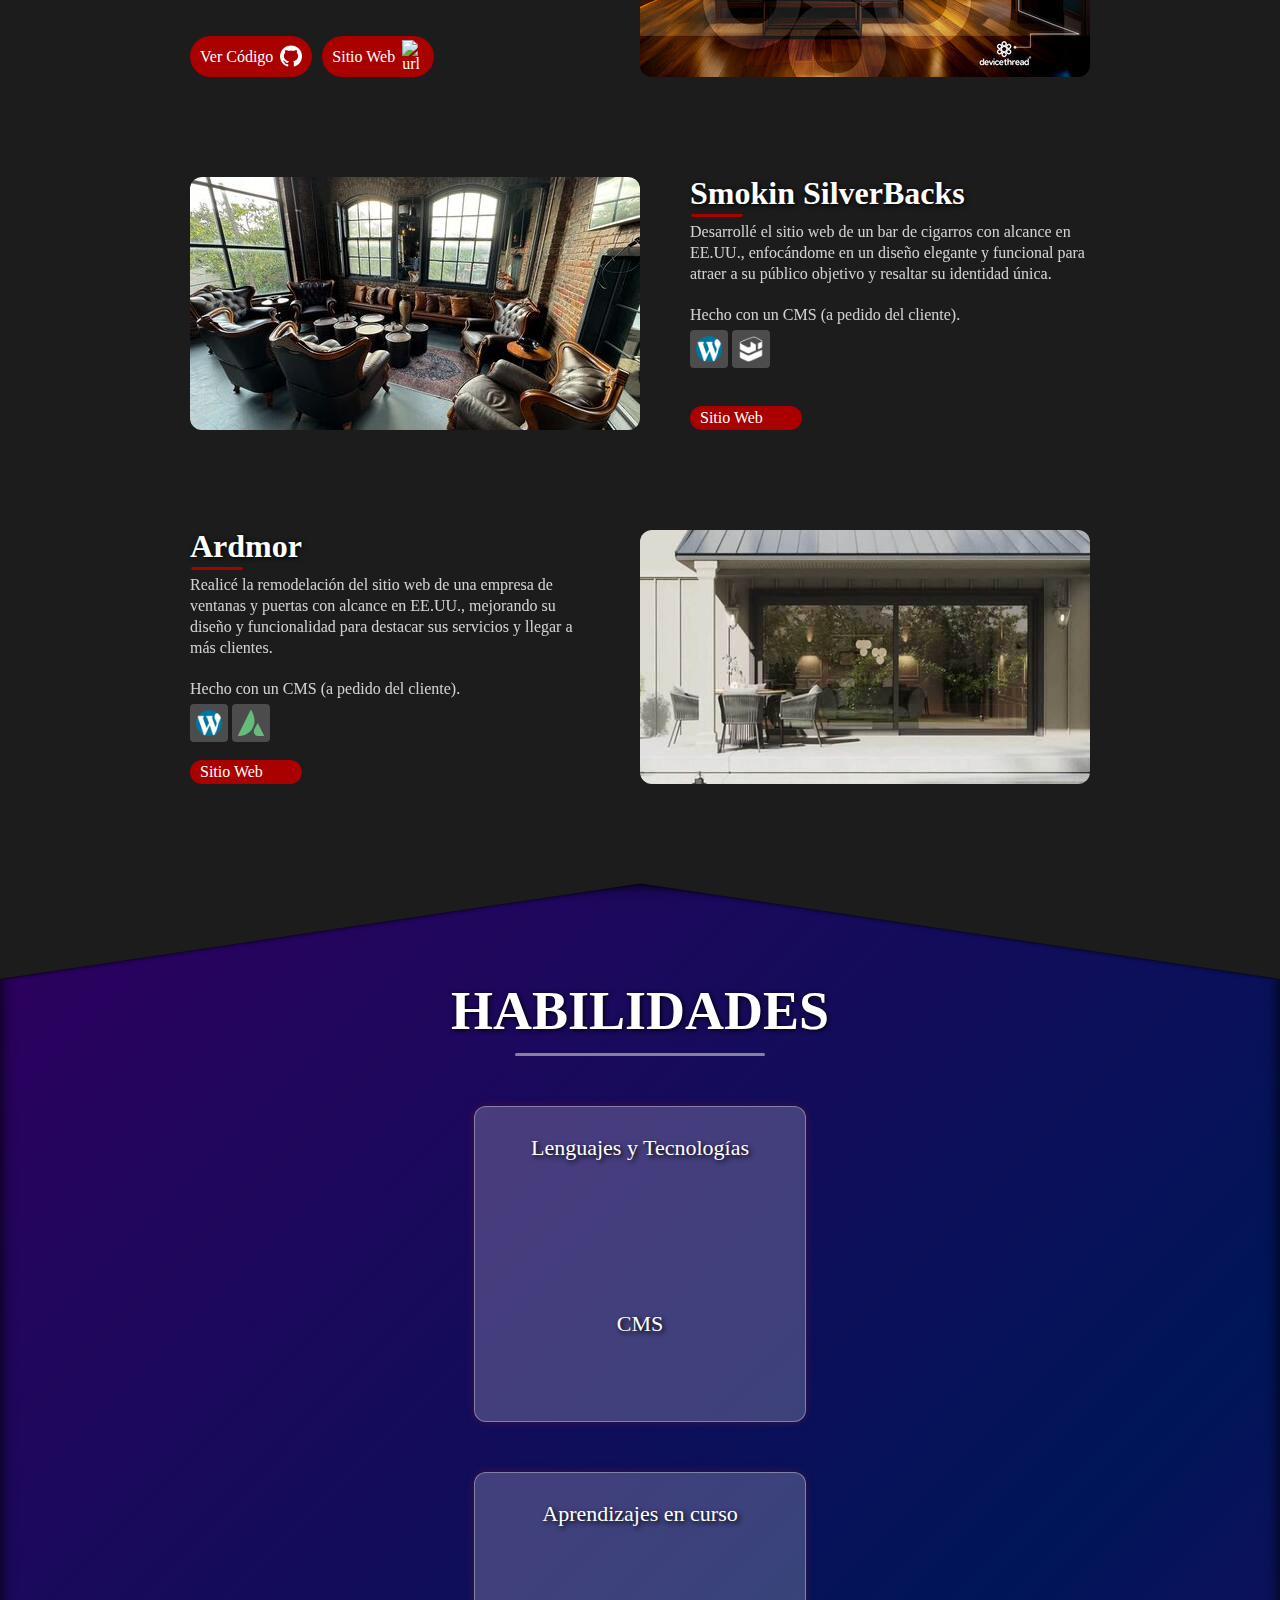
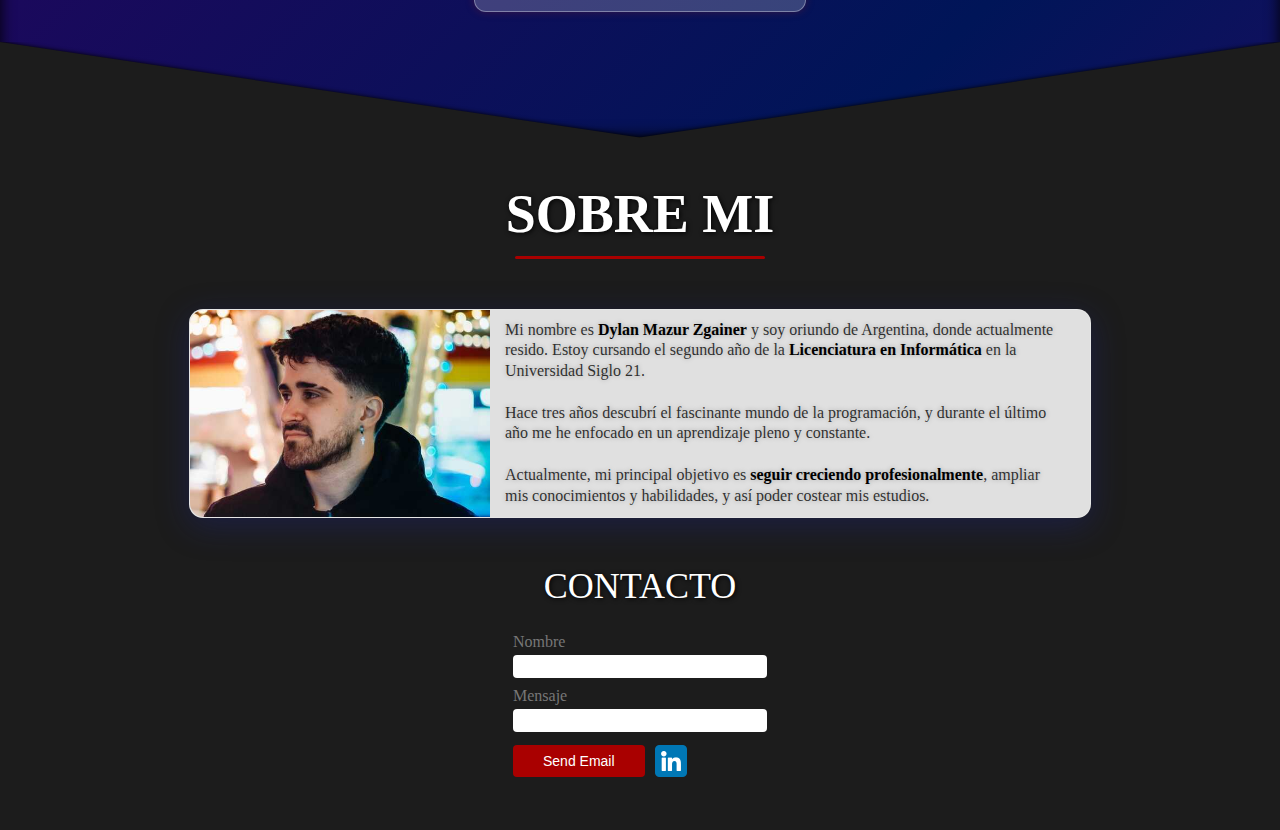
==== commit 0340704e: "a" ====
--- a/index.html
+++ b/index.html
@@ -69,7 +69,25 @@
                     <br><br>
                     Estoy en mi segundo año de Licenciatura en Informática y busco un trabajo que me permita crecer profesionalmente, seguir aprendiendo y apoyar mis estudios.
                 </p>
-                <a href="media/CV-MAZUR-ZGAINER.pdf" download="CV-MAZUR-ZGAINER.pdf" class="download-cv" data-section="hero" data-value="button">Descargar CV<i class="fi fi-ss-cloud-download-alt"></i></i></a>
+                <button type="button" id="showModal" class="download-cv" data-section="hero" data-value="button">Descargar CV <i class="fi fi-ss-cloud-download-alt"></i></button>
+
+                <dialog id="favDialog" class="dialog">
+                    <button type="button" id="closeModal" class="close-modal"><i class="fi fi-ss-circle-xmark"></i></button>
+                    <h4>Elige el idioma de tu preferencia</h4>
+                    <div class="dialog-idiomas">
+                        <img src="media/espana.png" alt="">
+                        <a href="media/CV-MAZUR-ZGAINER.pdf" download="CV-MAZUR-ZGAINER-ES.pdf" class="download-cv" data-section="hero" data-value="button">
+                            Descargar CV <i class="fi fi-ss-cloud-download-alt"></i>
+                        </a>
+                    </div>
+                    <div class="dialog-idiomas">
+                        <img src="media/reino-unido.png" alt="">
+                        <a href="media/CV-MAZUR-ZGAINER-EN.pdf" download="CV-MAZUR-ZGAINER-EN.pdf" class="download-cv" data-section="hero" data-value="button">
+                            Download CV <i class="fi fi-ss-cloud-download-alt"></i>
+                        </a>
+                    </div>
+                </dialog>
+
                 <a href="https://www.linkedin.com/in/dylan-mazur-zgainer-5ab1911b5/">
                     <img src="media/linkedin.png" title="LINKEDIN" alt="LINKEDIN" class="linkedin">
                 </a>
@@ -294,9 +312,14 @@
             </form>            
         </div>
     </section>
+
+    
+
+
     <script src="scripts/script.js"></script>
     <script src="scripts/contact.js"></script>
     <script src="scripts/languajes.js"></script>
+    <script src="scripts/modal-cv.js"></script>
 
     <script type="text/javascript" src="https://cdn.jsdelivr.net/npm/@emailjs/browser@4/dist/email.min.js"></script>
 
--- a/styles.css
+++ b/styles.css
@@ -222,7 +222,7 @@
 
 .header-container a > i {
     margin: 2px 7px 0 0;
-    color: var(--rojo-2);
+    color: #ff0000;
 }
 
 
@@ -244,8 +244,110 @@
     transition: all 0.3s ease;
 }
 
-
-
+.languages {
+    display: flex;
+}
+
+.languages button {
+    background-color: transparent;
+    border: none;
+    transition: all 0.3s ease;
+}
+
+.languages img {
+    width: 32px;
+    margin: 0 5px;
+}
+
+.languages button:hover {
+    transform: scale(1.1);
+    cursor: pointer;
+}
+
+
+
+.dialog {
+    border-radius: 16px;
+    border: none;
+    box-shadow: rgba(50, 50, 93, 0.25) 0px 50px 100px -20px, rgba(0, 0, 0, 0.3) 0px 30px 60px -30px, rgba(10, 37, 64, 0.35) 0px -2px 6px 0px inset;
+    
+    transition: transform 0.3s ease, opacity 0.3s ease;
+}
+
+.dialog[open] {
+    animation: scaleInDialog 0.3s ease forwards;
+}
+
+.dialog.closing {
+    animation: scaleOutDialog 0.3s ease forwards;
+}
+
+.dialog h4 {
+    font-size: 20px;
+    font-weight: 600;
+    opacity: 0.9;
+    margin: 25px 25px 0;
+}
+
+.dialog-idiomas {
+    display: flex;
+    justify-content: center;
+    align-items: center;
+}
+
+.dialog-idiomas img {
+    margin: 15px;
+    width: 54px;
+}
+
+.close-modal {
+    position: absolute;
+    top: 10px;
+    right: 10px;
+    background-color: transparent;
+    border: none;
+    display: flex;
+    justify-content: center;
+    align-items: center;
+    cursor: pointer;
+    font-size: 20px;
+}
+
+.close-modal i {
+    transition: all 0.1s ease;
+}
+
+.close-modal i:hover {
+    transform: scale(1.05);
+    color: #212121;
+}
+
+.dialog::backdrop {
+    backdrop-filter: blur(2px);
+    background-color: rgba(0, 0, 0, 0.2);
+}
+
+@keyframes scaleInDialog {
+    from {
+        transform: scale(0);
+        opacity: 0;
+    }
+    to {
+        transform: scale(1);
+        opacity: 1;
+    }
+}
+
+@keyframes scaleOutDialog {
+    from {
+        transform: scale(1);
+        opacity: 1;
+    }
+    to {
+        transform: scale(0);
+        opacity: 0;
+    }
+}
 
 
 
@@ -428,26 +530,20 @@
     justify-content: center;
     align-items: center;
     border-radius: 50px;
-    font-weight: 400;
+    font-weight: 500;
+    font-size: 16px;
+    max-height: 45px;
+
+    letter-spacing: 1px;
+
+    border: none;
 
     background-color: var(--rojo-2);
     color: var(--blanco);
     text-decoration: none;
     padding: 7px 15px;
 
-    
-    opacity: 0;
-    animation: bounceIn .3s ease-out .35s forwards;
-    transition: transform 0.2s ease, background 0.1s ease;
-}
-
-@keyframes bounceIn {
-    0% {
-        opacity: 0;
-    }
-    100% {
-        opacity: 1;
-    }
+    transition: all 0.1s ease;
 }
 
 .hero__txt-container i {
@@ -458,6 +554,7 @@
 .download-cv:hover {
     transform: scale(1.05);
     background-color: var(--rojo-1);
+    cursor: pointer;
 }
 
 .linkedin {
@@ -1259,6 +1356,8 @@
         z-index: 1000;
         background-color: #010101;
         border: none;
+
+        animation: none;
     }
 
     .header-container.scrolled {
@@ -1341,7 +1440,7 @@
     }
 
     .header-container a {
-        padding: 15px 0px 15px 35vw;
+        margin: auto 0;
         width: 100%;
         color: var(--blanco);
 
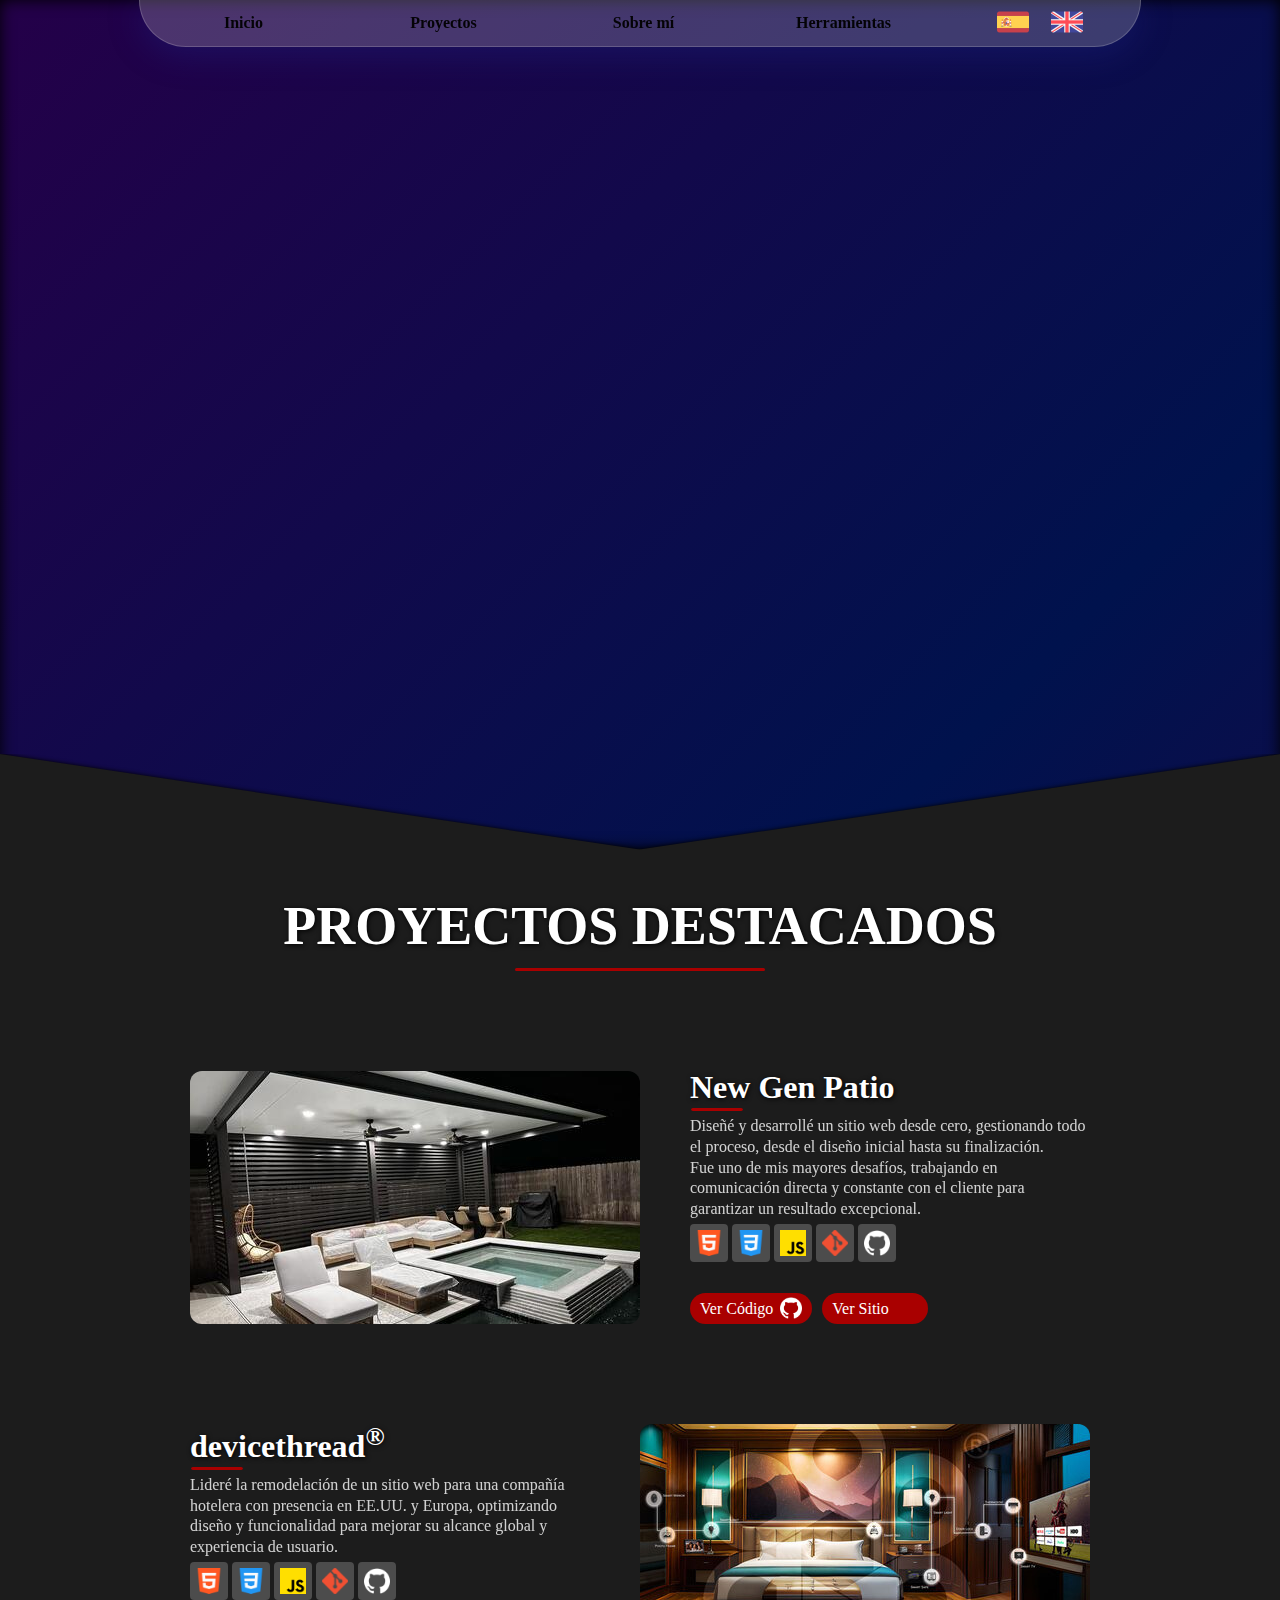
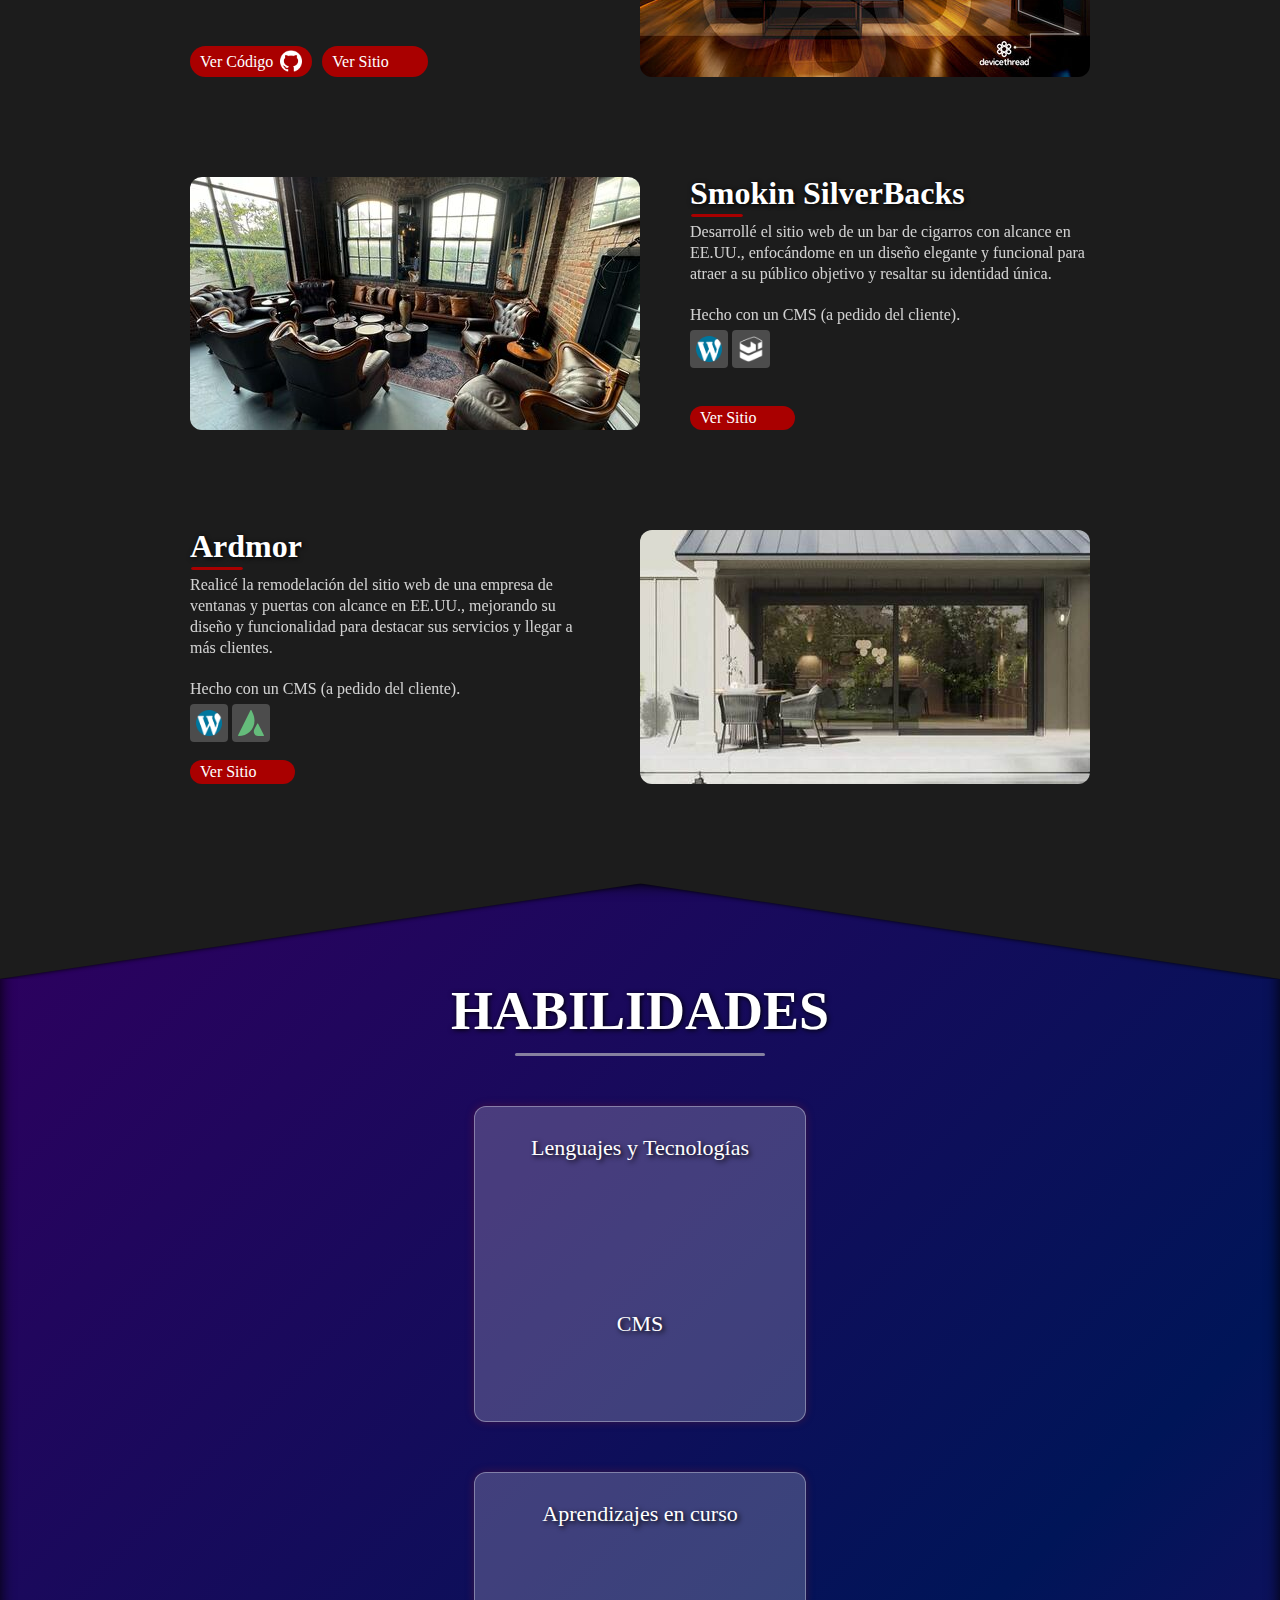
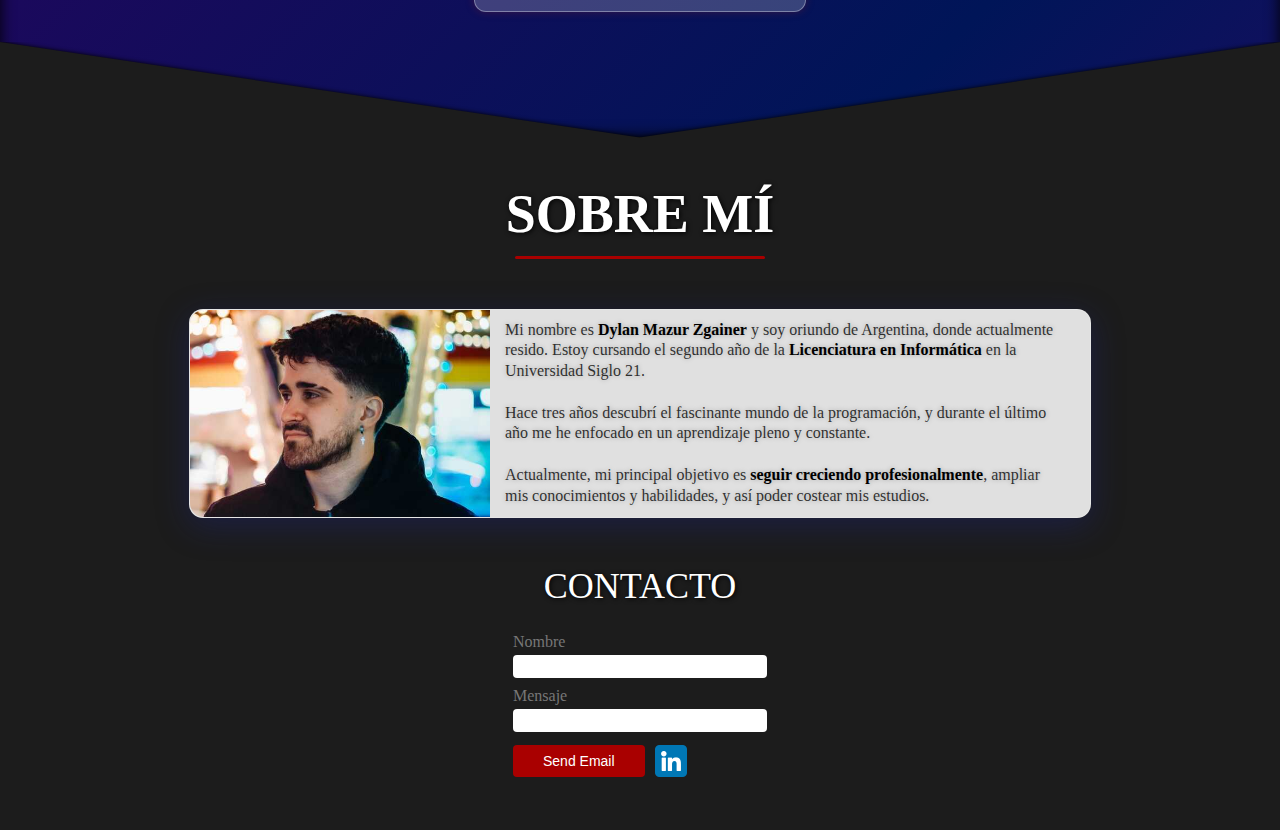
==== commit 02e62451: "a" ====
--- a/index.html
+++ b/index.html
@@ -63,7 +63,7 @@
                 <h2 data-section="header" data-value="name">Dylan Mazur Zgainer</h2>
             </div>
             <div class="hero__txt-container">
-                <h1 class="gradient-text" data-section="hero" data-value="title">Desarrollador <span>Front End JR</span>
+                <h1 class="gradient-text" data-section="hero" data-value="title">Desarrollador <span>Front End</span>
                 </h1>
                 <p class="gradient-text-2" data-section="hero" data-value="subtitle">Apasionado en diseñar interfaces web modernas y funcionales, enfocadas en la experiencia del usuario, utilizando principalmente <span>HTML, CSS Y JavaScript.</span>
                     <br><br>
@@ -73,16 +73,16 @@
 
                 <dialog id="favDialog" class="dialog">
                     <button type="button" id="closeModal" class="close-modal"><i class="fi fi-ss-circle-xmark"></i></button>
-                    <h4>Elige el idioma de tu preferencia</h4>
+                    <h4 data-section="hero" data-value="dialog-title">Elige el idioma de tu preferencia</h4>
                     <div class="dialog-idiomas">
                         <img src="media/espana.png" alt="">
-                        <a href="media/CV-MAZUR-ZGAINER.pdf" download="CV-MAZUR-ZGAINER-ES.pdf" class="download-cv" data-section="hero" data-value="button">
+                        <a href="media/CV-MAZUR-ZGAINER.pdf" download="CV-MAZUR-ZGAINER-ES.pdf" class="download-cv">
                             Descargar CV <i class="fi fi-ss-cloud-download-alt"></i>
                         </a>
                     </div>
                     <div class="dialog-idiomas">
                         <img src="media/reino-unido.png" alt="">
-                        <a href="media/CV-MAZUR-ZGAINER-EN.pdf" download="CV-MAZUR-ZGAINER-EN.pdf" class="download-cv" data-section="hero" data-value="button">
+                        <a href="media/CV-MAZUR-ZGAINER-EN.pdf" download="CV-MAZUR-ZGAINER-EN.pdf" class="download-cv">
                             Download CV <i class="fi fi-ss-cloud-download-alt"></i>
                         </a>
                     </div>
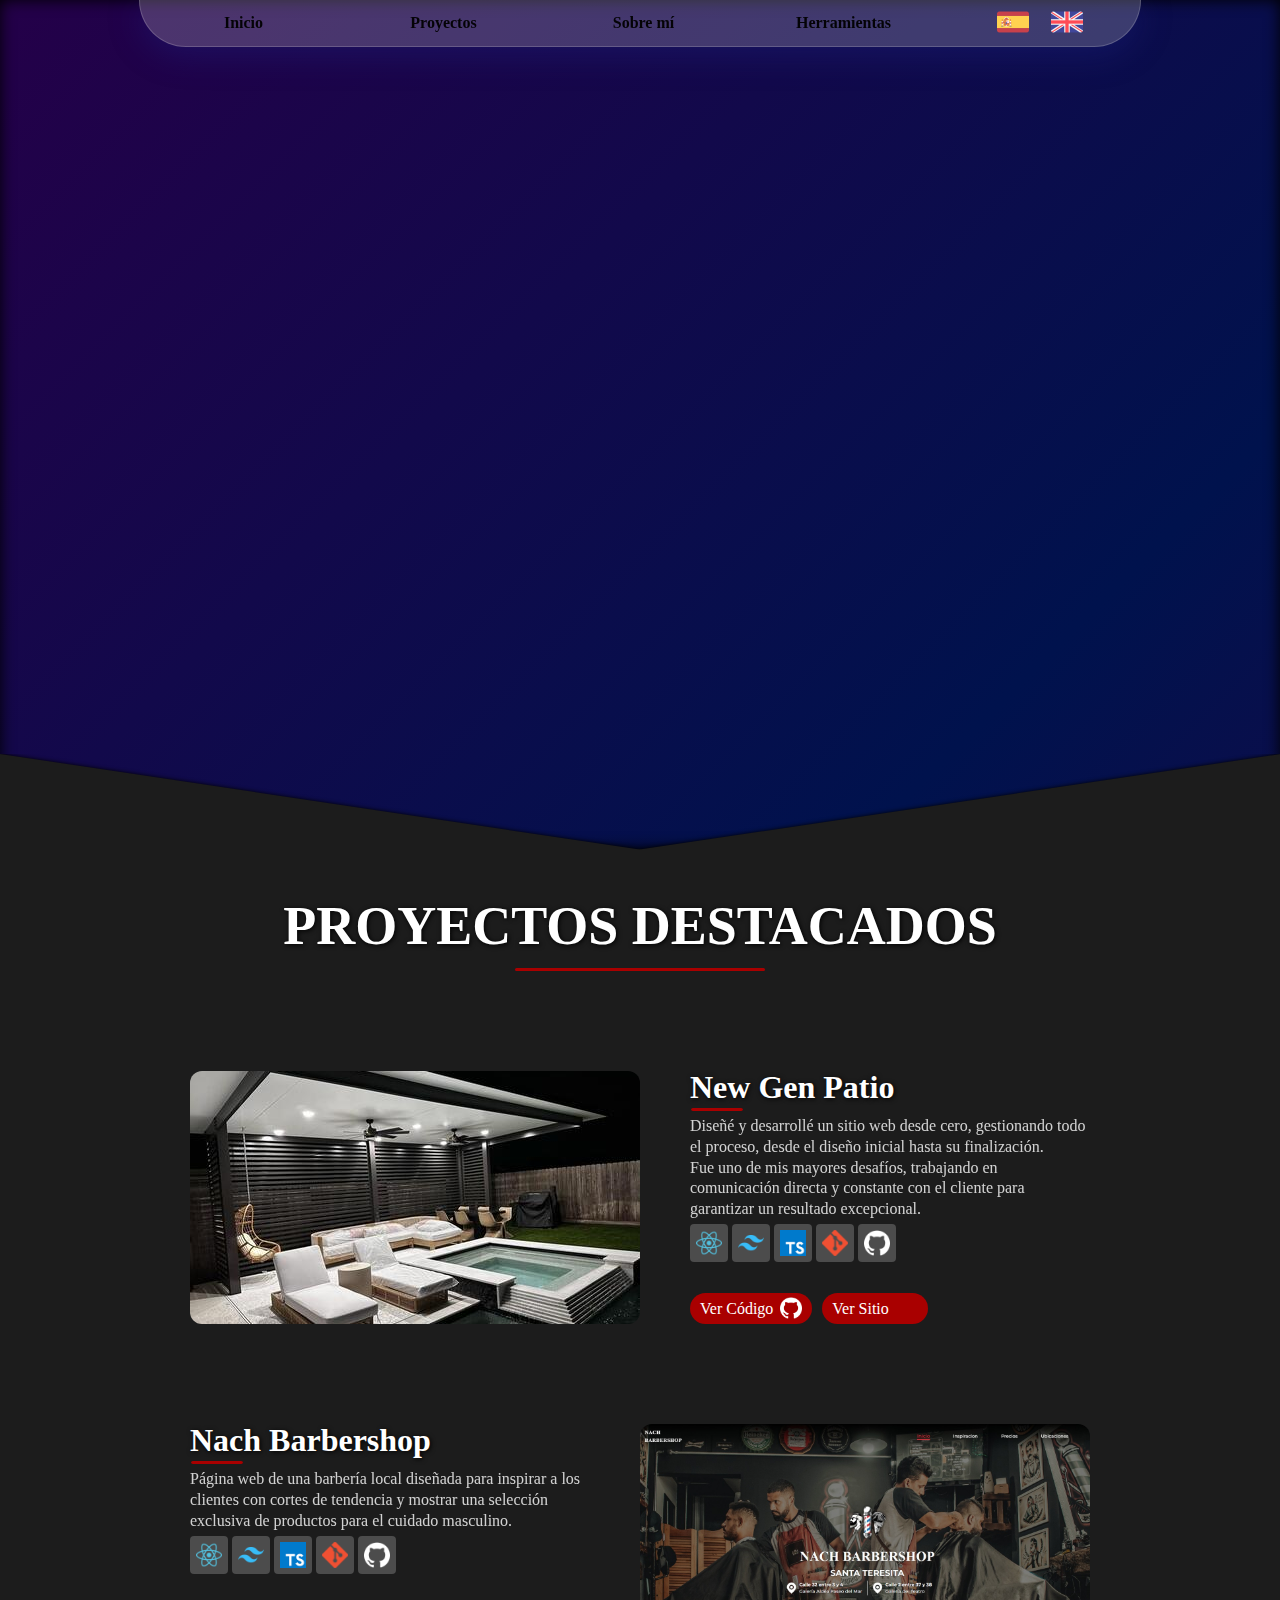
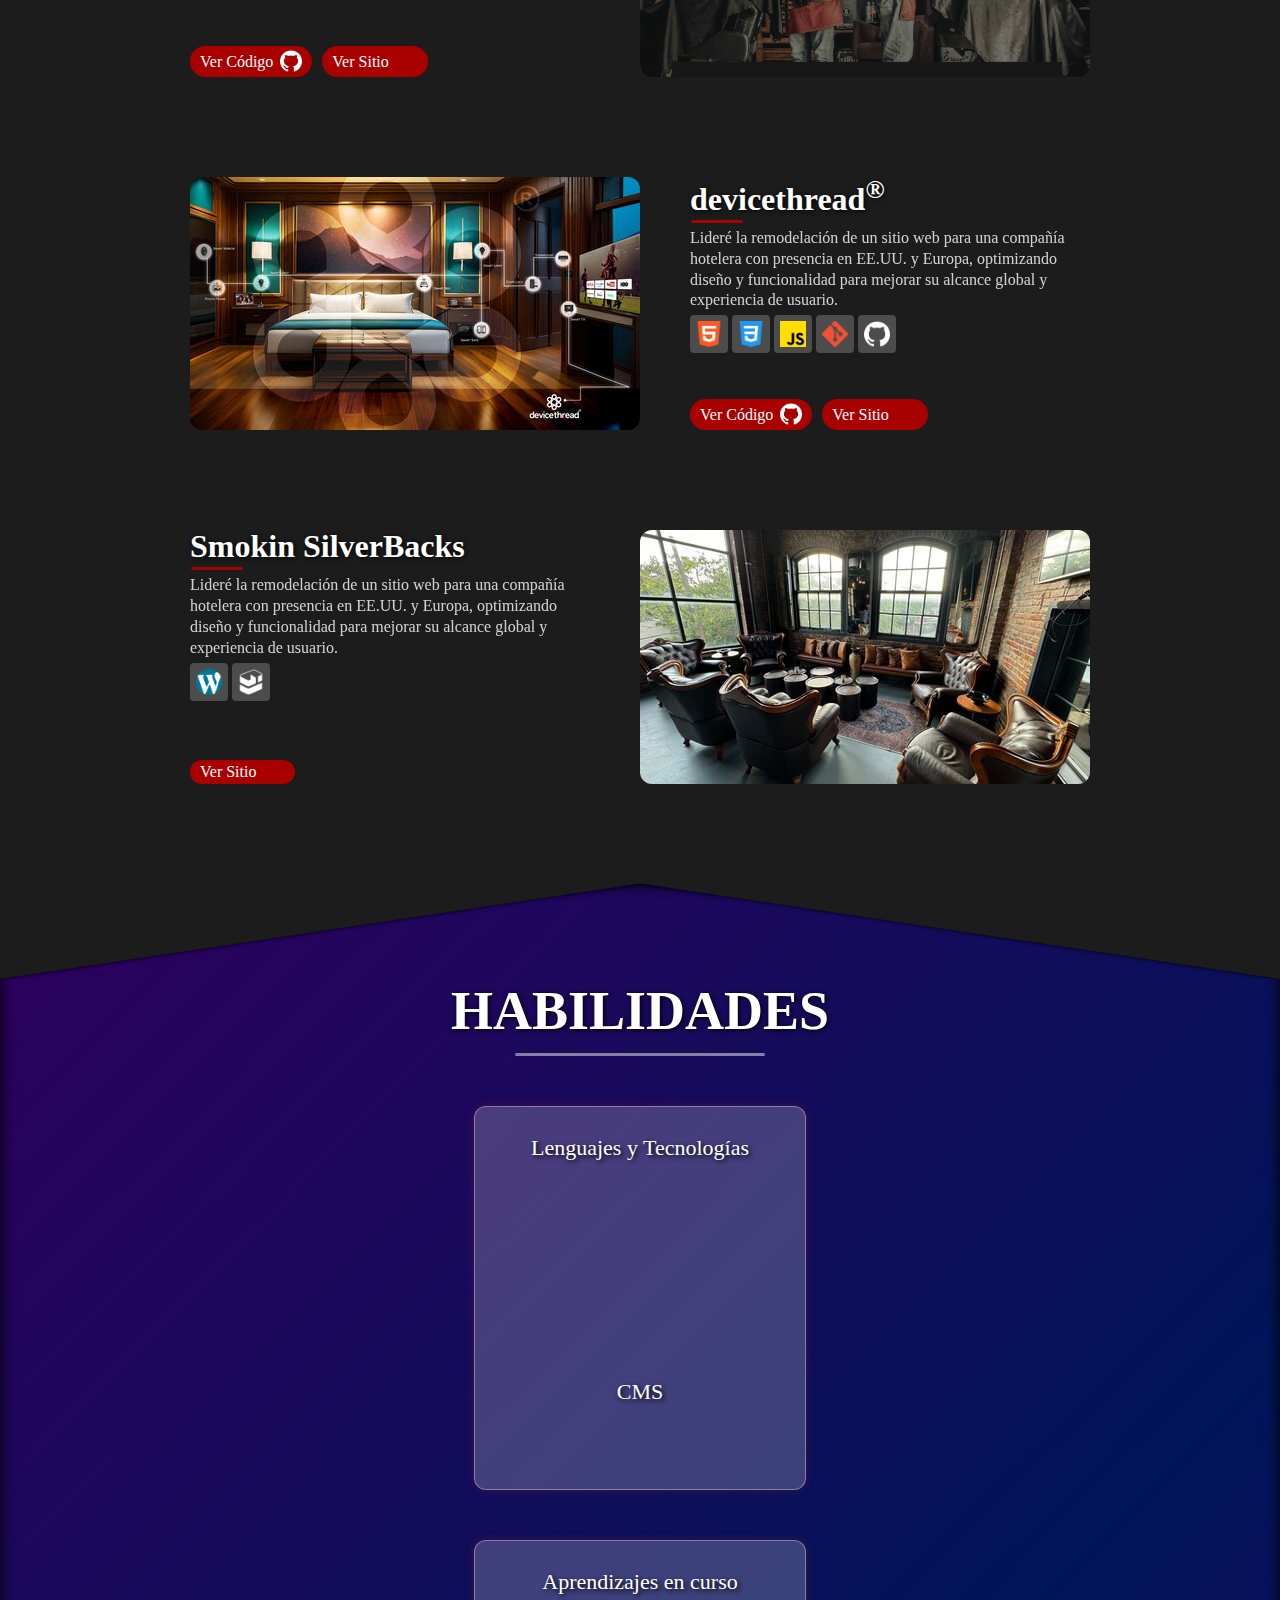
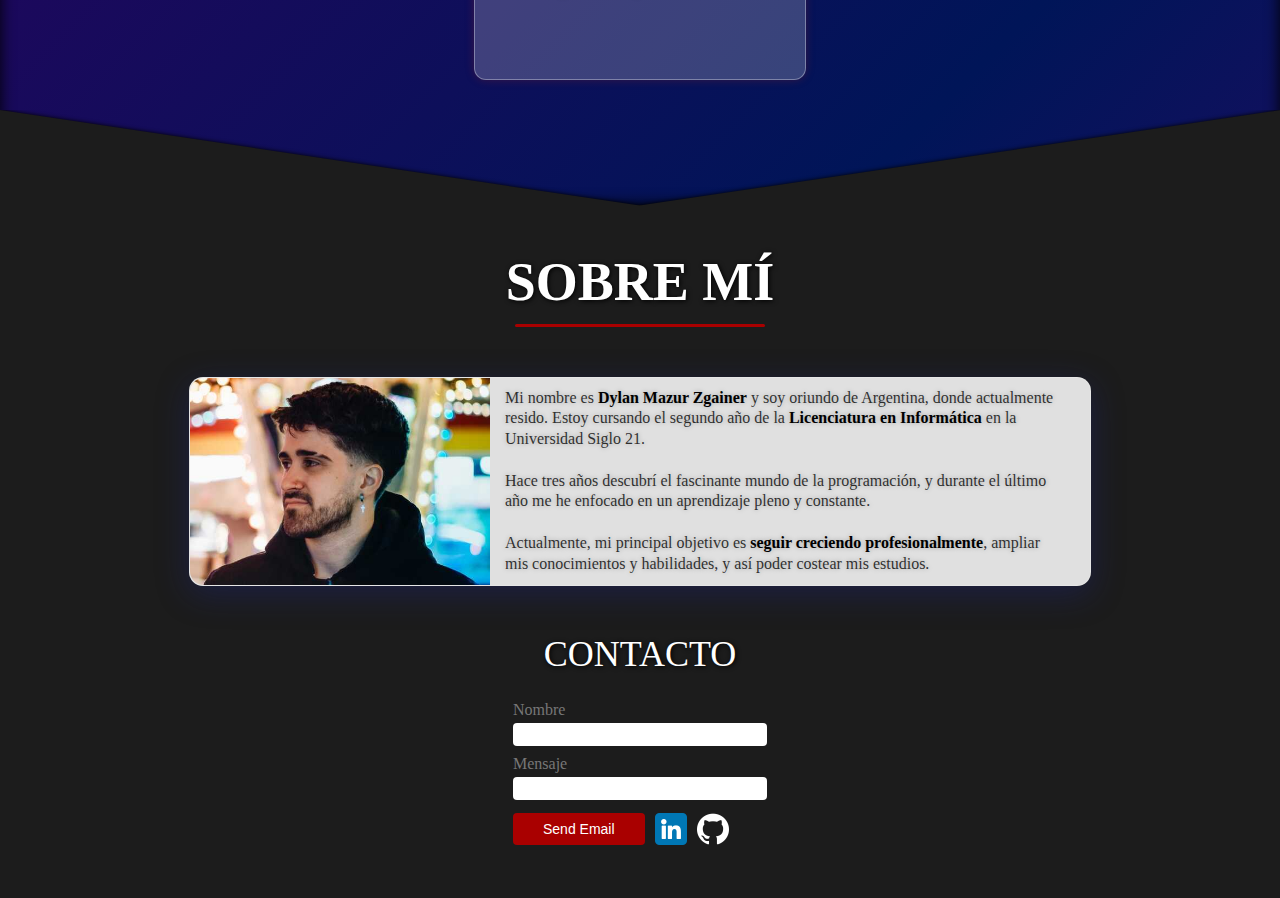
==== commit 03114df7: "a" ====
--- a/index.html
+++ b/index.html
@@ -3,9 +3,26 @@
 <head>
     <meta charset="UTF-8">
     <meta name="viewport" content="width=device-width, initial-scale=1.0">
+    <meta name="description" content="Dylan Mazur Zgainer | Desarrollador Web">
     <title>PORTFOLIO</title>
     <link rel="stylesheet" href="styles.css">
     <link rel="icon" href="media//combinatoria.png" type="image/png">
+
+	<!-- Facebook Meta Tags -->
+    <meta property="og:url" content="https://dylanmz05.github.io/portolio-es/">
+    <meta property="og:type" content="website">
+    <meta property="og:title" content="Desarrollador Web">
+    <meta property="og:description" content="Dylan Mazur Zgainer | Desarrollador Web">
+    <meta property="og:image" content="https://opengraph.b-cdn.net/production/images/044cfe15-d5a0-4942-8c93-e193f04b25ae.jpg?token=kfzE_aP6HCWQPBU6VdFdXsmK4Xjq3GPP7uBP4yXFEr0&height=688&width=550&expires=33272779549">
+    
+    <!-- Twitter Meta Tags -->
+    <meta name="twitter:card" content="summary_large_image">
+    <meta property="twitter:domain" content="dylanmz05.github.io">
+    <meta property="twitter:url" content="https://dylanmz05.github.io/portolio-es/">
+    <meta name="twitter:title" content="Desarrollador Web">
+    <meta name="twitter:description" content="Dylan Mazur Zgainer | Desarrollador Web">
+    <meta name="twitter:image" content="https://opengraph.b-cdn.net/production/images/044cfe15-d5a0-4942-8c93-e193f04b25ae.jpg?token=kfzE_aP6HCWQPBU6VdFdXsmK4Xjq3GPP7uBP4yXFEr0&height=688&width=550&expires=33272779549">
+    
     <link rel='stylesheet' href='https://cdn-uicons.flaticon.com/2.6.0/uicons-regular-rounded/css/uicons-regular-rounded.css'>
     <link rel='stylesheet' href='https://cdn-uicons.flaticon.com/2.6.0/uicons-thin-rounded/css/uicons-thin-rounded.css'>
     <link rel='stylesheet' href='https://cdn-uicons.flaticon.com/2.6.0/uicons-solid-straight/css/uicons-solid-straight.css'>
@@ -63,7 +80,7 @@
                 <h2 data-section="header" data-value="name">Dylan Mazur Zgainer</h2>
             </div>
             <div class="hero__txt-container">
-                <h1 class="gradient-text" data-section="hero" data-value="title">Desarrollador <span>Front End</span>
+                <h1 class="gradient-text" data-section="hero" data-value="title">Desarrollador <span>Web</span>
                 </h1>
                 <p class="gradient-text-2" data-section="hero" data-value="subtitle">Apasionado en diseñar interfaces web modernas y funcionales, enfocadas en la experiencia del usuario, utilizando principalmente <span>HTML, CSS Y JavaScript.</span>
                     <br><br>
@@ -88,8 +105,11 @@
                     </div>
                 </dialog>
 
-                <a href="https://www.linkedin.com/in/dylan-mazur-zgainer-5ab1911b5/">
+                <a href="https://www.linkedin.com/in/dylan-mazur-zgainer-5ab1911b5/" target="_blank">
                     <img src="media/linkedin.png" title="LINKEDIN" alt="LINKEDIN" class="linkedin">
+                </a>
+                <a href="https://github.com/DylanMZ05" target="_blank">
+                    <img src="media/github.png" title="GitHub" alt="GitHub" class="linkedin">
                 </a>
             </div>
             
@@ -111,7 +131,7 @@
         <div>
 
             <div class="project-container">
-            <img src="media//newgenpatio.jpg" alt="" class="project-img">
+                <img src="media//newgenpatio.jpg" alt="" class="project-img">
                 <div class="project__txt-container">
                     <h4 data-section="projects" data-value="project-1">New Gen Patio</h4>
                     <hr>
@@ -120,19 +140,73 @@
                         Fue uno de mis mayores desafíos, trabajando en comunicación directa y constante con el cliente para garantizar un resultado excepcional.</p>
                     <div class="project__tech-urls">
                         <div class="project-tech">
+                            <img src="media//react.png" title="React" alt="React">
+                            <img src="media//tailwind-removebg-preview.png" title="TailwindCSS" alt="TailwindCSS">
+                            <img src="media//typescript.png" title="TypeScript" alt="TypeScript">
+                            <img src="media//git.png" title="Git" alt="Git">
+                            <img src="media//github.png" title="GitHub" alt="GitHub">
+                        </div>
+
+                        <div class="project-urls">
+                            <a href="https://github.com/DylanMZ05/new-gen-patio-react" target="_blank" data-section="projects" data-value="button-code">
+                                Ver Código<img src="media//github.png" alt="">
+                            </a>
+                            <a href="https://www.newgenpatio.com/" target="_blank" data-section="projects" data-value="button-link">
+                                Sitio Web<img src="media//url.png" alt="">
+                            </a>
+                        </div>
+                    </div>
+                </div>
+            </div>
+
+            <div class="project-container">
+                <div class="project__txt-container">
+                    <h4 data-section="projects" data-value="project-2">Nach Barbershop</h4>
+                    <hr>
+                    <p data-section="projects" data-value="subtitle-2">Página web de una barbería local diseñada para inspirar a los clientes con cortes de tendencia y mostrar una selección exclusiva de productos para el cuidado masculino.</p>
+                    <div class="project__tech-urls">
+                        <div class="project-tech">
+                            <img src="media//react.png" title="React" alt="React">
+                            <img src="media//tailwind-removebg-preview.png" title="TailwindCSS" alt="TailwindCSS">
+                            <img src="media//typescript.png" title="TypeScript" alt="TypeScript">
+                            <img src="media//git.png" title="Git" alt="Git">
+                            <img src="media//github.png" title="GitHub" alt="GitHub">
+                        </div>
+
+                        <div class="project-urls">
+                            <a href="https://github.com/DylanMZ05/nach-barber-new" target="_blank" data-section="projects" data-value="button-code">
+                                Ver Código<img src="media//github.png" alt="">
+                            </a>
+                            <a href="https://dylanmz05.github.io/nach-barber-new/#/" target="_blank" data-section="projects" data-value="button-link">
+                                Sitio Web<img src="media//url.png" alt="">
+                            </a>
+                        </div>
+                    </div>
+                </div>
+                <img src="media//nachbarbershop.jpeg" alt="" class="project-img">
+            </div>
+
+            <div class="project-container">
+                <img src="media//devicethread.jpg" alt="" class="project-img">
+                <div class="project__txt-container">
+                    <h4 data-section="projects" data-value="project-3">devicethread<span style="font-size: 0.8em; vertical-align: super;">®</span></h4>
+                    <hr>
+                    <p data-section="projects" data-value="subtitle-3">Lideré la remodelación de un sitio web para una compañía hotelera con presencia en EE.UU. y Europa, optimizando diseño y funcionalidad para mejorar su alcance global y experiencia de usuario.</p>
+                    <div class="project__tech-urls">
+                        <div class="project-tech">
                             <img src="media//html-5.png" title="HTML" alt="HTML">
                             <img src="media//css-3.png" title="CSS" alt="CSS">
                             <img src="media//js.png" title="JavaScript" alt="JavaScript">
                             <img src="media//git.png" title="Git" alt="Git">
                             <img src="media//github.png" title="GitHub" alt="GitHub">
                         </div>
-
+                        
                         <div class="project-urls">
-                            <a href="https://github.com/DylanMZ05/NEW-GEN-PATIO" target="_blank" data-section="projects" data-value="button-code">
-                                Ver Código<img src="media//github.png" alt="">
-                            </a>
-                            <a href="https://www.newgenpatio.com/" target="_blank" data-section="projects" data-value="button-link">
-                                Sitio Web<img src="media//url.png" alt="">
+                            <a href="https://github.com/DylanMZ05/devicethread" target="_blank" data-section="projects" data-value="button-code">
+                                Ver Código<img src="media//github.png" alt="github">
+                            </a>
+                            <a href="https://dylanmz05.github.io/devicethread/" target="_blank" data-section="projects" data-value="button-link">
+                                Sitio Web<img src="media//url.png" alt="url">
                             </a>
                         </div>
                     </div>
@@ -140,34 +214,6 @@
             </div>
 
             <div class="project-container project-2">
-            <div class="project__txt-container">
-                <h4 data-section="projects" data-value="project-2">devicethread<span style="font-size: 0.8em; vertical-align: super;">®</span></h4>
-                <hr>
-                <p data-section="projects" data-value="subtitle-2">Lideré la remodelación de un sitio web para una compañía hotelera con presencia en EE.UU. y Europa, optimizando diseño y funcionalidad para mejorar su alcance global y experiencia de usuario.</p>
-                <div class="project__tech-urls">
-                    <div class="project-tech">
-                        <img src="media//html-5.png" title="HTML" alt="HTML">
-                        <img src="media//css-3.png" title="CSS" alt="CSS">
-                        <img src="media//js.png" title="JavaScript" alt="JavaScript">
-                        <img src="media//git.png" title="Git" alt="Git">
-                        <img src="media//github.png" title="GitHub" alt="GitHub">
-                    </div>
-                    
-                    <div class="project-urls">
-                        <a href="https://github.com/DylanMZ05/devicethread" target="_blank" data-section="projects" data-value="button-code">
-                            Ver Código<img src="media//github.png" alt="github">
-                        </a>
-                        <a href="https://dylanmz05.github.io/devicethread/" target="_blank" data-section="projects" data-value="button-link">
-                            Sitio Web<img src="media//url.png" alt="url">
-                        </a>
-                    </div>
-                </div>
-            </div>
-            <img src="media//devicethread.jpg" alt="" class="project-img">
-            </div>
-
-            <div class="project-container">
-                <img src="media//smokinsilver.jpeg" alt="" class="project-img">
                 <div class="project__txt-container">
                     <h4 data-section="projects" data-value="project-3">Smokin SilverBacks</h4>
                     <hr>
@@ -180,33 +226,13 @@
                         </div>
 
                         <div class="project-urls">
-                            <a href="" data-section="projects" data-value="button-link">
+                            <a href="https://smokinsilverbackscigarlounge.com/" data-section="projects" data-value="button-link">
                                 Sitio Web<img src="media//url.png" alt="">
                             </a>
                         </div>
                     </div>
                 </div>
-            </div>
-
-            <div class="project-container project-2">
-                <div class="project__txt-container">
-                    <h4 data-section="projects" data-value="project-4">Ardmor</h4>
-                    <hr>
-                    <p data-section="projects" data-value="subtitle-4">Realicé la remodelación del sitio web de una empresa de ventanas y puertas con alcance en EE.UU., mejorando su diseño y funcionalidad para destacar sus servicios y llegar a más clientes.<br><br>Hecho con un CMS (a pedido del cliente).</p>
-                    <div class="project__tech-urls">
-                        <div class="project-tech">
-                            <img src="media//wordpress.png" title="Wordpress" alt="Wordpress">
-                            <img src="media//avada-g.svg" title="Avada" alt="Avada">
-                        </div>
-
-                        <div class="project-urls">
-                            <a href="" data-section="projects" data-value="button-link">
-                                Sitio Web<img src="media//url.png" alt="">
-                            </a>
-                        </div>
-                    </div>
-                </div>
-                <img src="media//ardmor.jpg" alt="" class="project-img">
+                <img src="media//smokinsilver.jpeg" alt="" class="project-img">
             </div>
             
         </div>
@@ -234,6 +260,7 @@
                     <img src="media//css-3.png" title="CSS" alt="CSS">
                     <img src="media//tailwind-removebg-preview.png" title="TypeScript" alt="TypeScript">
                     <img src="media//js.png" title="JavaScript" alt="JavaScript">
+                    <img src="media//typescript.png" title="TypeScript" alt="TypeScript">
                     <img src="media//react.png" title="React" alt="React">
                     <img src="media//git.png" title="Git" alt="Git">
                     <img src="media//github.png" title="GitHub" alt="GitHub">
@@ -305,8 +332,11 @@
 
                 <div class="flex">
                     <input type="submit" id="button" value="Send Email" class="shadow-lg hover:cursor-pointer hover:bg-red-600 rounded-full">
-                    <a href="https://www.linkedin.com/in/dylan-mazur-zgainer-5ab1911b5/">
+                    <a href="https://www.linkedin.com/in/dylan-mazur-zgainer-5ab1911b5/" target="_blank">
                         <img src="media/linkedin.png" title="LINKEDIN" alt="LINKEDIN">
+                    </a>
+                    <a href="https://github.com/DylanMZ05" target="_blank">
+                        <img src="media/github.png" title="GitHub" alt="GitHub" class="linkedin">
                     </a>
                 </div>
             </form>            
--- a/styles.css
+++ b/styles.css
@@ -1,7 +1,3 @@
-@tailwind base;
-@tailwind components;
-@tailwind utilities;
-
 /* FONTS */
 
 @font-face {
@@ -561,9 +557,7 @@
     margin: 0;
     width: 42px;
 
-    opacity: 0;
-    animation: bounceIn .3s ease-out .35s forwards;
-    transition: transform 0.3s ease;
+    transition: transform 0.1s ease;
 }
 
 .linkedin:hover {
